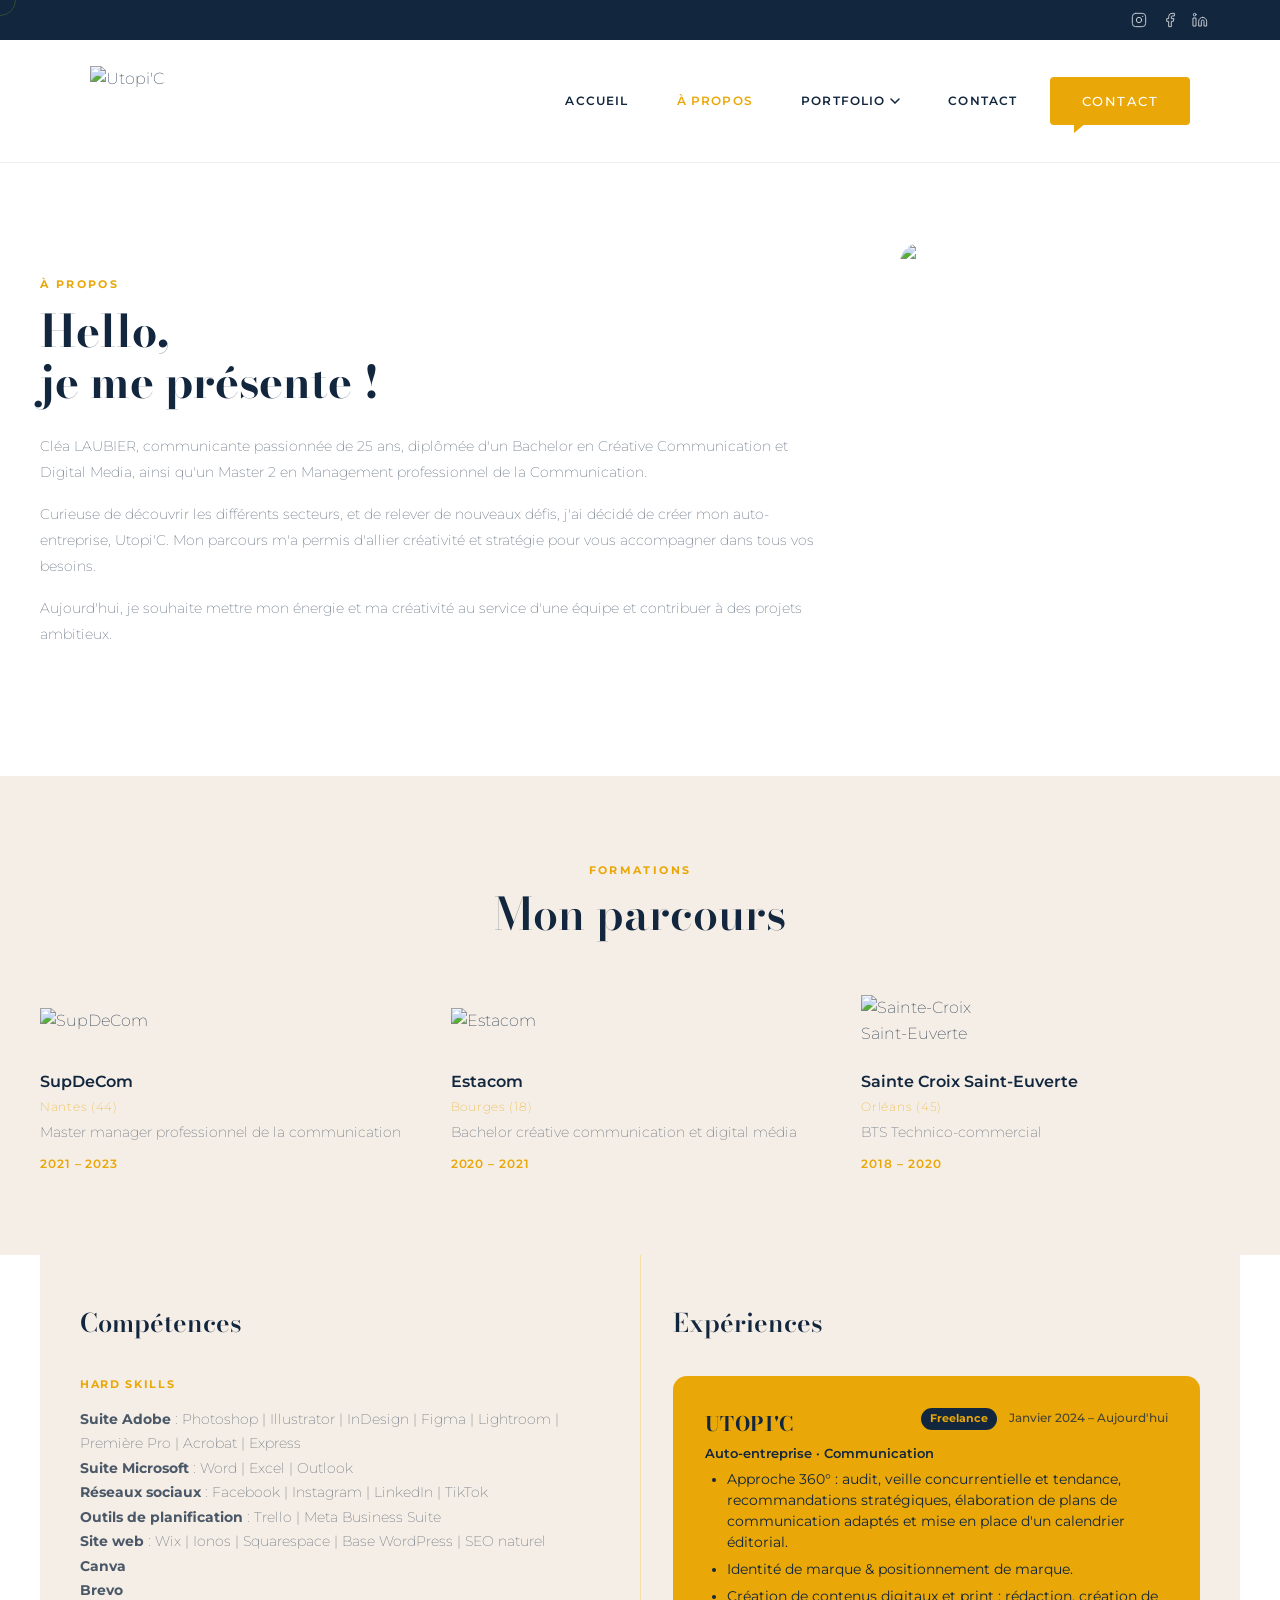
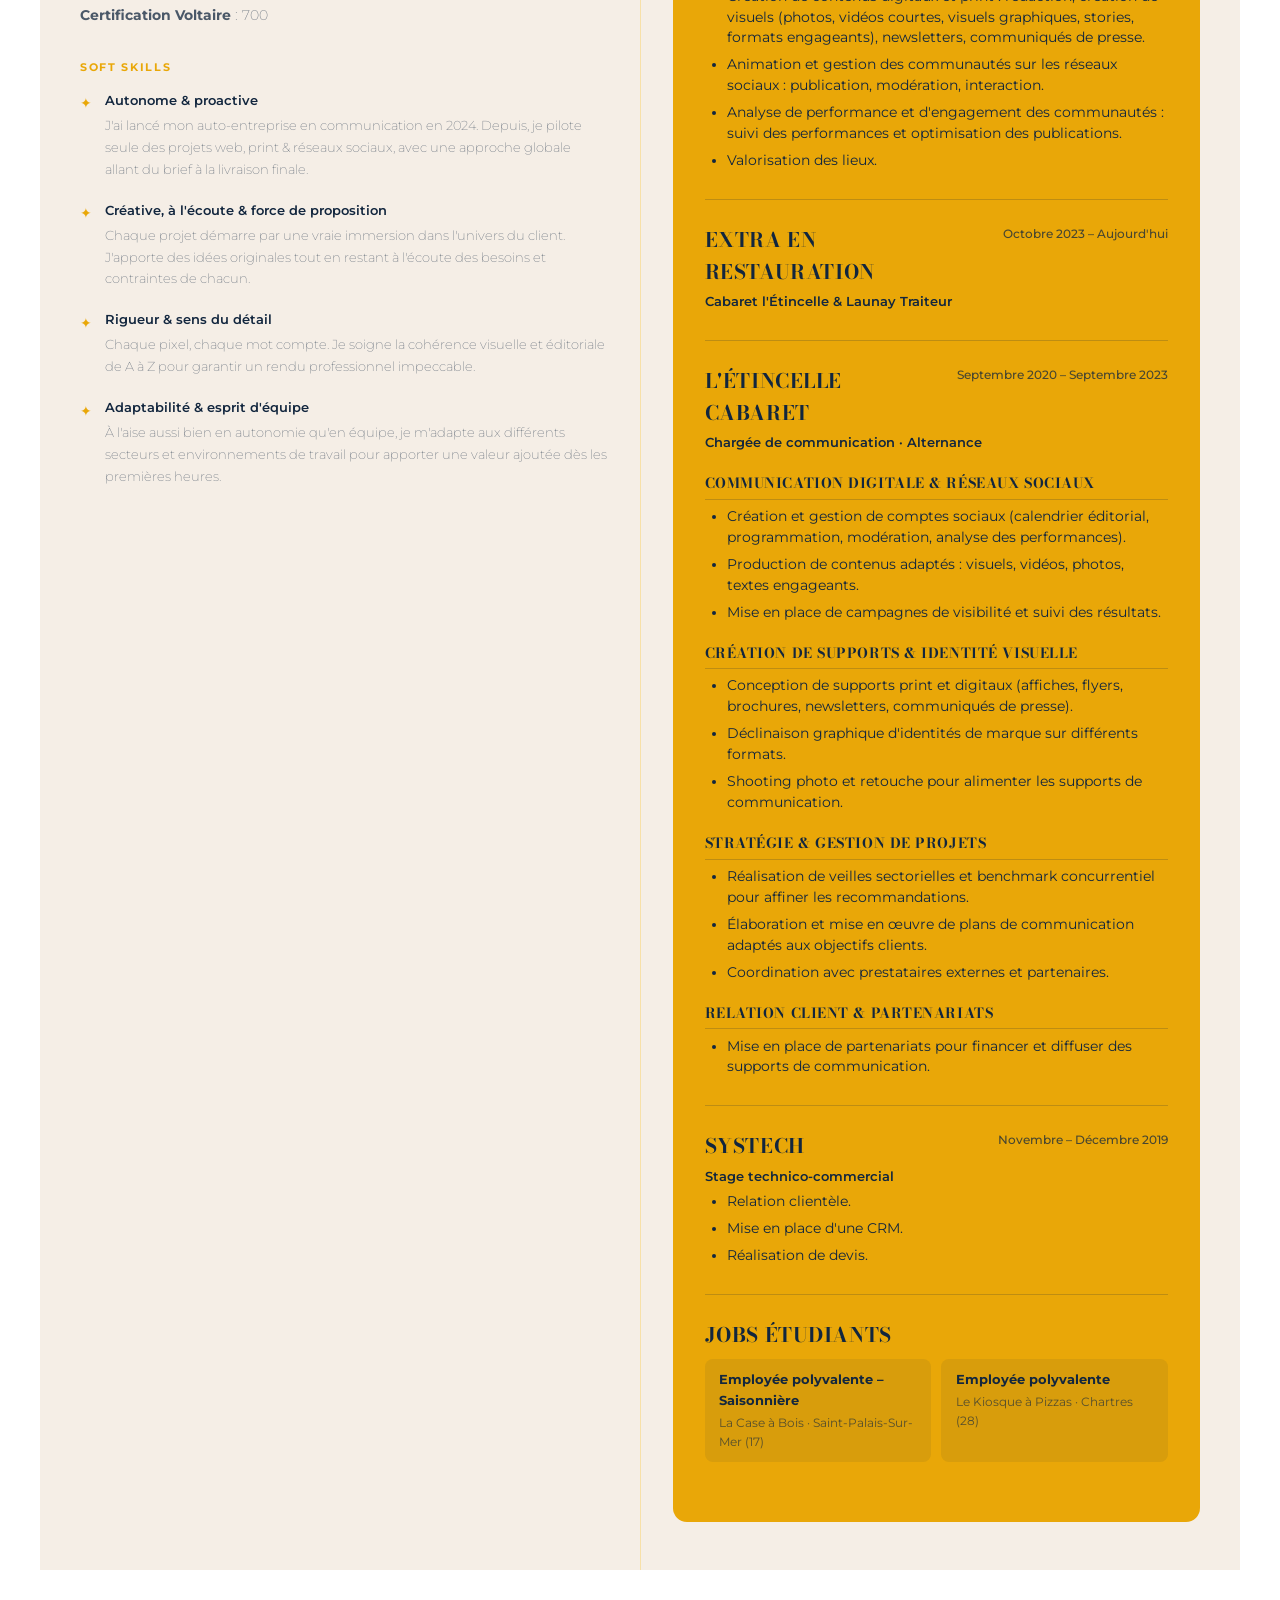
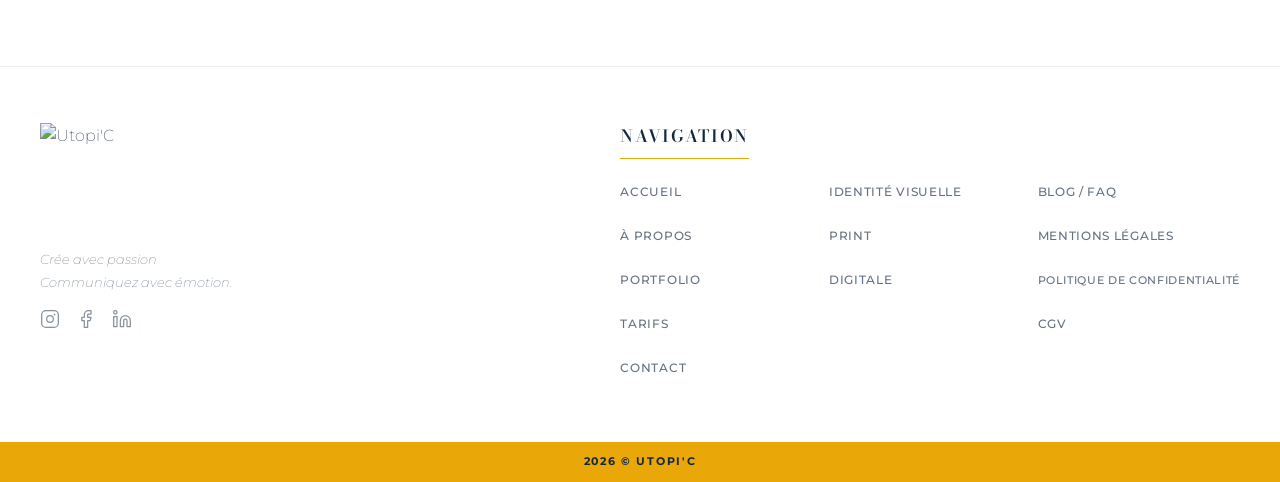
==== a-propos.html @ 9be88b16 "Round 19 — Nav Contact mobile, footer 2col, titres nowrap, skills order, formations 2col, ticker cli" ====
<!DOCTYPE html>
<html lang="fr">
<head>
  <meta charset="UTF-8" />
  <meta name="viewport" content="width=device-width, initial-scale=1.0" />
  <title>À propos — Utopi'C</title>
  <meta name="description" content="Cléa Laubier, communicante et graphiste freelance — parcours, formation, expériences et compétences." />
  <link rel="preconnect" href="https://fonts.googleapis.com" />
  <link rel="preconnect" href="https://fonts.gstatic.com" crossorigin />
  <link href="https://fonts.googleapis.com/css2?family=Bodoni+Moda:ital,opsz,wght@0,6..96,400..900;1,6..96,400..900&family=Montserrat:wght@100..900&display=swap" rel="stylesheet" />
  <link rel="stylesheet" href="css/style.css?v=13" />
  <link rel="stylesheet" href="css/a-propos.css?v=13" />
</head>
<body>

  <!-- ======= HEADER ======= -->
  <header class="site-header" id="navbar">

    <div class="header-topbar">
      <div class="header-topbar__inner">
        <div class="header-topbar__socials">
          <a href="https://www.instagram.com/utopi.c__" target="_blank" rel="noopener" aria-label="Instagram">
            <svg width="16" height="16" viewBox="0 0 24 24" fill="none" stroke="currentColor" stroke-width="1.5" stroke-linecap="round" stroke-linejoin="round"><rect x="2" y="2" width="20" height="20" rx="5" ry="5"/><circle cx="12" cy="12" r="4"/><circle cx="17.5" cy="6.5" r="1" fill="currentColor" stroke="none"/></svg>
          </a>
          <a href="https://www.facebook.com/profile.php?id=61557195407284" target="_blank" rel="noopener" aria-label="Facebook">
            <svg width="16" height="16" viewBox="0 0 24 24" fill="none" stroke="currentColor" stroke-width="1.5" stroke-linecap="round" stroke-linejoin="round"><path d="M18 2h-3a5 5 0 0 0-5 5v3H7v4h3v8h4v-8h3l1-4h-4V7a1 1 0 0 1 1-1h3z"/></svg>
          </a>
          <a href="https://www.linkedin.com/in/cl%C3%A9a-laubier-a867a7197/" target="_blank" rel="noopener" aria-label="LinkedIn">
            <svg width="16" height="16" viewBox="0 0 24 24" fill="none" stroke="currentColor" stroke-width="1.5" stroke-linecap="round" stroke-linejoin="round"><path d="M16 8a6 6 0 0 1 6 6v7h-4v-7a2 2 0 0 0-2-2 2 2 0 0 0-2 2v7h-4v-7a6 6 0 0 1 6-6z"/><rect x="2" y="9" width="4" height="12"/><circle cx="4" cy="4" r="2"/></svg>
          </a>
        </div>
      </div>
    </div>

    <div class="header-main">
      <div class="header-main__inner">

        <a href="index.html" class="header-logo">
          <img src="assets/logos/logo-utopic.png" alt="Utopi'C" class="header-logo__img" />
        </a>

        <nav class="header-nav" id="navMenu" aria-label="Navigation principale">
          <ul class="header-nav__list">
            <li><a href="index.html" class="header-nav__link">Accueil</a></li>
            <li><a href="a-propos.html" class="header-nav__link header-nav__link--active">À propos</a></li>
            <li class="header-nav__item--dropdown">
              <a href="portfolio.html" class="header-nav__link">
                Portfolio
                <svg class="header-nav__chevron" width="10" height="6" viewBox="0 0 10 6" fill="none"><path d="M1 1l4 4 4-4" stroke="currentColor" stroke-width="1.5" stroke-linecap="round"/></svg>
              </a>
              <ul class="header-nav__dropdown">
                <li><a href="identite-visuelle.html" class="header-nav__dropdown-link">Identité visuelle</a></li>
                <li><a href="communication-print.html" class="header-nav__dropdown-link">Communication print</a></li>
                <li><a href="communication-digitale.html" class="header-nav__dropdown-link">Communication digitale</a></li>
              </ul>
            </li>
            <li><a href="contact.html" class="header-nav__link">Contact</a></li>
          </ul>
        </nav>

        <div class="header-right">
          <a href="contact.html" class="btn-contact-bubble">Contact</a>
          <button class="header-hamburger" id="hamburger" aria-label="Menu" aria-expanded="false">
            <span></span><span></span><span></span>
          </button>
        </div>

      </div>
    </div>

  </header>

  <main>

    <!-- ======= INTRO ======= -->
    <section class="ap-intro">
      <div class="ap-intro__inner">

        <!-- Texte à GAUCHE -->
        <div class="ap-intro__text">
          <span class="section-label">À propos</span>
          <h1 class="ap-intro__title">Hello,<br />je me présente&nbsp;!</h1>
          <p class="ap-intro__body">
            Cléa LAUBIER, communicante passionnée de 25 ans, diplômée d'un Bachelor en Créative Communication et Digital Media, ainsi qu'un Master 2 en Management professionnel de la Communication.
          </p>
          <p class="ap-intro__body">
            Curieuse de découvrir les différents secteurs, et de relever de nouveaux défis, j'ai décidé de créer mon auto-entreprise, Utopi'C. Mon parcours m'a permis d'allier créativité et stratégie pour vous accompagner dans tous vos besoins.
          </p>
          <p class="ap-intro__body">
            Aujourd'hui, je souhaite mettre mon énergie et ma créativité au service d'une équipe et contribuer à des projets ambitieux.
          </p>
        </div>

        <!-- Photo à DROITE — forme en D -->
        <div class="ap-intro__portrait-wrap">
          <img
            src="assets/images/portrait-clea-rose.png"
            alt="Portrait de Cléa Laubier"
            class="ap-intro__portrait"
          />
        </div>

      </div>
    </section>

    <!-- ======= FORMATION ======= -->
    <section class="ap-formation">
      <div class="ap-formation__inner">

        <header class="section-header">
          <span class="section-label">Formations</span>
          <h2 class="section-title">Mon parcours</h2>
        </header>

        <div class="formation-list">

          <div class="formation-item">
            <div class="formation-item__logo-wrap">
              <img src="assets/logos/logo-supdecom.webp" alt="SupDeCom" class="formation-item__logo" />
            </div>
            <div class="formation-item__content">
              <span class="formation-item__school">SupDeCom</span>
              <span class="formation-item__location">Nantes (44)</span>
              <p class="formation-item__degree">Master manager professionnel de la communication</p>
              <span class="formation-item__years">2021 – 2023</span>
            </div>
          </div>

          <div class="formation-item">
            <div class="formation-item__logo-wrap">
              <img src="assets/logos/logo-estacom.png" alt="Estacom" class="formation-item__logo" />
            </div>
            <div class="formation-item__content">
              <span class="formation-item__school">Estacom</span>
              <span class="formation-item__location">Bourges (18)</span>
              <p class="formation-item__degree">Bachelor créative communication et digital média</p>
              <span class="formation-item__years">2020 – 2021</span>
            </div>
          </div>

          <div class="formation-item">
            <div class="formation-item__logo-wrap">
              <img src="assets/logos/logo-sainte-croix.png" alt="Sainte-Croix Saint-Euverte" class="formation-item__logo" />
            </div>
            <div class="formation-item__content">
              <span class="formation-item__school">Sainte Croix Saint-Euverte</span>
              <span class="formation-item__location">Orléans (45)</span>
              <p class="formation-item__degree">BTS Technico-commercial</p>
              <span class="formation-item__years">2018 – 2020</span>
            </div>
          </div>

        </div>

      </div>
    </section>

    <!-- ======= EXPÉRIENCES + COMPÉTENCES ======= -->
    <section class="ap-skills">
      <div class="ap-skills__inner">

        <!-- Colonne expériences — fond or -->
        <div class="ap-skills__col ap-skills__col--exp">
          <h2 class="ap-skills__col-title">Expériences</h2>

          <div class="exp-box">

            <div class="job">
              <div class="job-header">
                <span class="job-title">Utopi'C</span>
                <span class="job-type">Freelance</span>
                <span class="job-date">Janvier 2024 – Aujourd'hui</span>
              </div>
              <span class="job-company">Auto-entreprise · Communication</span>
              <ul>
                <li>Approche 360° : audit, veille concurrentielle et tendance, recommandations stratégiques, élaboration de plans de communication adaptés et mise en place d'un calendrier éditorial.</li>
                <li>Identité de marque &amp; positionnement de marque.</li>
                <li>Création de contenus digitaux et print : rédaction, création de visuels (photos, vidéos courtes, visuels graphiques, stories, formats engageants), newsletters, communiqués de presse.</li>
                <li>Animation et gestion des communautés sur les réseaux sociaux : publication, modération, interaction.</li>
                <li>Analyse de performance et d'engagement des communautés : suivi des performances et optimisation des publications.</li>
                <li>Valorisation des lieux.</li>
              </ul>
            </div>

            <hr>

            <div class="job">
              <div class="job-header">
                <span class="job-title">Extra en restauration</span>
                <span class="job-date">Octobre 2023 – Aujourd'hui</span>
              </div>
              <span class="job-company">Cabaret l'Étincelle &amp; Launay Traiteur</span>
            </div>

            <hr>

            <div class="job">
              <div class="job-header">
                <span class="job-title">L'Étincelle Cabaret</span>
                <span class="job-date">Septembre 2020 – Septembre 2023</span>
              </div>
              <span class="job-company">Chargée de communication · Alternance</span>

              <p class="section-label">Communication digitale &amp; réseaux sociaux</p>
              <ul>
                <li>Création et gestion de comptes sociaux (calendrier éditorial, programmation, modération, analyse des performances).</li>
                <li>Production de contenus adaptés : visuels, vidéos, photos, textes engageants.</li>
                <li>Mise en place de campagnes de visibilité et suivi des résultats.</li>
              </ul>

              <p class="section-label">Création de supports &amp; identité visuelle</p>
              <ul>
                <li>Conception de supports print et digitaux (affiches, flyers, brochures, newsletters, communiqués de presse).</li>
                <li>Déclinaison graphique d'identités de marque sur différents formats.</li>
                <li>Shooting photo et retouche pour alimenter les supports de communication.</li>
              </ul>

              <p class="section-label">Stratégie &amp; gestion de projets</p>
              <ul>
                <li>Réalisation de veilles sectorielles et benchmark concurrentiel pour affiner les recommandations.</li>
                <li>Élaboration et mise en œuvre de plans de communication adaptés aux objectifs clients.</li>
                <li>Coordination avec prestataires externes et partenaires.</li>
              </ul>

              <p class="section-label">Relation client &amp; partenariats</p>
              <ul>
                <li>Mise en place de partenariats pour financer et diffuser des supports de communication.</li>
              </ul>
            </div>

            <hr>

            <div class="job">
              <div class="job-header">
                <span class="job-title">Systech</span>
                <span class="job-date">Novembre – Décembre 2019</span>
              </div>
              <span class="job-company">Stage technico-commercial</span>
              <ul>
                <li>Relation clientèle.</li>
                <li>Mise en place d'une CRM.</li>
                <li>Réalisation de devis.</li>
              </ul>
            </div>

            <hr>

            <div class="job">
              <div class="job-header">
                <span class="job-title">Jobs étudiants</span>
              </div>
              <div class="mini-jobs">
                <div class="mini-card">
                  <p class="role">Employée polyvalente – Saisonnière</p>
                  <p class="org">La Case à Bois · Saint-Palais-Sur-Mer (17)</p>
                </div>
                <div class="mini-card">
                  <p class="role">Employée polyvalente</p>
                  <p class="org">Le Kiosque à Pizzas · Chartres (28)</p>
                </div>
              </div>
            </div>

          </div>

        </div>

        <!-- Séparateur -->
        <div class="ap-skills__divider" aria-hidden="true"></div>

        <!-- Colonne compétences -->
        <div class="ap-skills__col ap-skills__col--skills">
          <h2 class="ap-skills__col-title">Compétences</h2>

          <!-- TODO: Cléa doit valider les textes Hard Skills et Soft Skills -->
          <div class="skills-group">
            <h3 class="skills-group__label">Hard skills</h3>
            <p class="skills-pipe">
              <strong>Suite Adobe</strong> : Photoshop | Illustrator | InDesign | Figma | Lightroom | Première Pro | Acrobat | Express<br />
              <strong>Suite Microsoft</strong> : Word | Excel | Outlook<br />
              <strong>Réseaux sociaux</strong> : Facebook | Instagram | LinkedIn | TikTok<br />
              <strong>Outils de planification</strong> : Trello | Meta Business Suite<br />
              <strong>Site web</strong> : Wix | Ionos | Squarespace | Base WordPress | SEO naturel<br />
              <strong>Canva</strong><br />
              <strong>Brevo</strong><br />
              <strong>Certification Voltaire</strong> : 700
            </p>
          </div>

          <div class="skills-group">
            <h3 class="skills-group__label">Soft skills</h3>

            <div class="skills-expanded">
              <div class="skill-entry">
                <span class="skill-entry__icon">✦</span>
                <div>
                  <p class="skill-entry__title">Autonome &amp; proactive</p>
                  <p class="skill-entry__desc">J'ai lancé mon auto-entreprise en communication en 2024. Depuis, je pilote seule des projets web, print &amp; réseaux sociaux, avec une approche globale allant du brief à la livraison finale.</p>
                </div>
              </div>
              <div class="skill-entry">
                <span class="skill-entry__icon">✦</span>
                <div>
                  <p class="skill-entry__title">Créative, à l'écoute &amp; force de proposition</p>
                  <p class="skill-entry__desc">Chaque projet démarre par une vraie immersion dans l'univers du client. J'apporte des idées originales tout en restant à l'écoute des besoins et contraintes de chacun.</p>
                </div>
              </div>
              <div class="skill-entry">
                <span class="skill-entry__icon">✦</span>
                <div>
                  <p class="skill-entry__title">Rigueur &amp; sens du détail</p>
                  <p class="skill-entry__desc">Chaque pixel, chaque mot compte. Je soigne la cohérence visuelle et éditoriale de A à Z pour garantir un rendu professionnel impeccable.</p>
                </div>
              </div>
              <div class="skill-entry">
                <span class="skill-entry__icon">✦</span>
                <div>
                  <p class="skill-entry__title">Adaptabilité &amp; esprit d'équipe</p>
                  <p class="skill-entry__desc">À l'aise aussi bien en autonomie qu'en équipe, je m'adapte aux différents secteurs et environnements de travail pour apporter une valeur ajoutée dès les premières heures.</p>
                </div>
              </div>
            </div>
          </div>

        </div>

      </div>
    </section>

  </main>

  <!-- ======= FOOTER ======= -->
  <footer class="site-footer">

    <div class="footer-main">
      <div class="footer-main__inner">

        <div class="footer-brand">
          <img src="assets/logos/logo-utopic-mini.png" alt="Utopi'C" class="footer-brand__logo" />
          <p class="footer-brand__tagline">Crée avec passion<br />Communiquez avec émotion.</p>
          <div class="footer-brand__socials">
            <a href="https://www.instagram.com/utopi.c__" target="_blank" rel="noopener" aria-label="Instagram"><svg width="20" height="20" viewBox="0 0 24 24" fill="none" stroke="currentColor" stroke-width="1.5" stroke-linecap="round" stroke-linejoin="round"><rect x="2" y="2" width="20" height="20" rx="5" ry="5"/><circle cx="12" cy="12" r="4"/><circle cx="17.5" cy="6.5" r="1" fill="currentColor" stroke="none"/></svg></a>
            <a href="https://www.facebook.com/profile.php?id=61557195407284" target="_blank" rel="noopener" aria-label="Facebook"><svg width="20" height="20" viewBox="0 0 24 24" fill="none" stroke="currentColor" stroke-width="1.5" stroke-linecap="round" stroke-linejoin="round"><path d="M18 2h-3a5 5 0 0 0-5 5v3H7v4h3v8h4v-8h3l1-4h-4V7a1 1 0 0 1 1-1h3z"/></svg></a>
            <a href="https://www.linkedin.com/in/cl%C3%A9a-laubier-a867a7197/" target="_blank" rel="noopener" aria-label="LinkedIn"><svg width="20" height="20" viewBox="0 0 24 24" fill="none" stroke="currentColor" stroke-width="1.5" stroke-linecap="round" stroke-linejoin="round"><path d="M16 8a6 6 0 0 1 6 6v7h-4v-7a2 2 0 0 0-2-2 2 2 0 0 0-2 2v7h-4v-7a6 6 0 0 1 6-6z"/><rect x="2" y="9" width="4" height="12"/><circle cx="4" cy="4" r="2"/></svg></a>
          </div>
        </div>

        <div class="footer-nav-block">
          <p class="footer-nav-block__title">Navigation</p>
          <ul class="footer-nav-block__cols">
            <li><a href="index.html">Accueil</a></li>
            <li><a href="a-propos.html">À propos</a></li>
            <li><a href="portfolio.html">Portfolio</a></li>
            <li><a href="tarifs.html">Tarifs</a></li>
            <li><a href="contact.html">Contact</a></li>
            <li><a href="identite-visuelle.html">Identité visuelle</a></li>
            <li><a href="communication-print.html">Print</a></li>
            <li><a href="communication-digitale.html">Digitale</a></li>
            <li><a href="#">Blog / FAQ</a></li>
            <li><a href="mentions-legales.html">Mentions légales</a></li>
            <li><a href="politique-confidentialite.html">Politique de confidentialité</a></li>
            <li><a href="cgv.html">CGV</a></li>
          </ul>
        </div>

      </div>
    </div>

    <div class="footer-copyright">
      <p>2026 &copy; UTOPI'C</p>
    </div>

  </footer>

  <script src="js/main.js"></script>
</body>
</html>
---- css/style.css ----
/* =============================================
   UTOPI'C — style.css
   ============================================= */

/*
  POLICE MAGIONA DISPLAY — décommenter quand le fichier .woff2 est disponible

@font-face {
  font-family: 'Magiona Display';
  src: url('../assets/fonts/magiona-display.woff2') format('woff2');
  font-weight: 400 700;
  font-style: normal;
  font-display: swap;
}
  Puis : --font-display: 'Magiona Display', 'Cormorant Garamond', Georgia, serif;
*/

/* =============================================
   VARIABLES
   ============================================= */
:root {
  --color-navy:       #12263e;
  --color-green-dark: #334b35;
  --color-teal:       #00756f;
  --color-coral:      #fe6751;
  --color-gold:       #e9a708;
  --color-sand:       #eee0b3;
  --color-cream:      #f5eee6;
  --color-white:      #ffffff;
  --color-text:       #12263e;

  --font-display: 'Bodoni Moda', serif;
  --font-body:    'Montserrat', sans-serif;
  --font-sans:    'Montserrat', sans-serif;

  --header-topbar-h: 40px;
  --header-main-h:   123px;
  --header-h:        163px;
  --transition:      0.25s ease;
  --max-w:           1200px;
}

/* =============================================
   RESET
   ============================================= */
*, *::before, *::after { box-sizing: border-box; margin: 0; padding: 0; }
html { scroll-behavior: smooth; }
body {
  font-family: var(--font-body);
  font-weight: 147;
  color: var(--color-text);
  background: var(--color-white);
  line-height: 1.6;
}
img { display: block; max-width: 100%; height: auto; }
a { text-decoration: none; color: inherit; }
ul { list-style: none; }

/* =============================================
   UTILITIES
   ============================================= */
.btn {
  display: inline-block;
  padding: 0.65rem 1.8rem;
  font-family: var(--font-body);
  font-size: 0.78rem;
  font-weight: 600;
  letter-spacing: 0.12em;
  text-transform: uppercase;
  cursor: pointer;
  border: 2px solid var(--color-gold);
  color: var(--color-gold);
  background: transparent;
  transition: background var(--transition), color var(--transition);
}
.btn:hover {
  background: var(--color-gold);
  color: #ffffff;
}
.btn--gold-outline {
  border: 2px solid var(--color-gold);
  color: var(--color-gold);
  background: transparent;
}
.btn--gold-outline:hover {
  background: var(--color-gold);
  color: #ffffff;
}
.btn--navy {
  border: 1.5px solid var(--color-navy);
  color: var(--color-navy);
  background: transparent;
  display: inline-block;
}
.btn--navy:hover {
  background: var(--color-navy);
  color: var(--color-white);
}
.btn--gold-filled {
  background: var(--color-gold);
  color: var(--color-white);
  border: none;
  display: inline-block;
  font-family: var(--font-display);
  font-style: italic;
  font-size: 1rem;
  letter-spacing: 0.06em;
  text-transform: none;
}
.btn--gold-filled:hover { background: #b8960a; }


/* =============================================
   HEADER — 2 bandes
   ============================================= */
.site-header {
  position: fixed;
  top: 0; left: 0; right: 0;
  z-index: 100;
}
.site-header--scrolled .header-main {
  box-shadow: 0 2px 20px rgba(18,38,62,0.1);
}

/* Bande 1 : navy + socials */
.header-topbar {
  background: var(--color-navy);
  height: var(--header-topbar-h);
}
.header-topbar__inner {
  max-width: var(--max-w);
  margin: 0 auto;
  height: 100%;
  padding: 0 2rem;
  display: flex;
  align-items: center;
  justify-content: flex-end;
}
.header-topbar__socials {
  display: flex;
  align-items: center;
  gap: 0.9rem;
}
.header-topbar__socials a {
  color: var(--color-white);
  opacity: 0.75;
  display: flex;
  transition: opacity var(--transition);
}
.header-topbar__socials a:hover { opacity: 1; }

/* Bande 2 : blanc + logo + nav */
.header-main {
  background: var(--color-white);
  height: var(--header-main-h);
  border-bottom: 1px solid rgba(18,38,62,0.08);
  transition: box-shadow var(--transition);
}
.header-main__inner {
  max-width: var(--max-w);
  margin: 0 auto;
  height: 100%;
  padding: 0 50px;
  display: flex;
  align-items: center;
  gap: 2rem;
}

/* Logo */
.header-logo { flex-shrink: 0; }
.header-logo__img {
  height: 70px;
  width: 193px;
  object-fit: contain;
}

/* Nav */
.header-nav { flex: 1; }
.header-nav__list {
  display: flex;
  align-items: center;
  justify-content: flex-end;
  gap: 3rem;
}
.header-nav__link {
  font-size: 0.73rem;
  font-weight: 600;
  letter-spacing: 0.1em;
  text-transform: uppercase;
  color: var(--color-navy);
  display: flex;
  align-items: center;
  gap: 0.3rem;
  transition: color var(--transition);
}
.header-nav__link:hover,
.header-nav__link--active { color: var(--color-gold); }

/* Dropdown */
.header-nav__item--dropdown { position: relative; }
.header-nav__chevron {
  transition: transform var(--transition);
  flex-shrink: 0;
}
.header-nav__item--dropdown:hover .header-nav__chevron { transform: rotate(180deg); }
.header-nav__dropdown {
  position: absolute;
  top: 100%;
  left: 50%;
  transform: translateX(-50%);
  background: var(--color-white);
  border-top: 2px solid var(--color-gold);
  box-shadow: 0 8px 24px rgba(18,38,62,0.12);
  min-width: 220px;
  padding: 0.5rem 0;
  opacity: 0;
  visibility: hidden;
  pointer-events: none;
  transition: opacity var(--transition), visibility var(--transition);
}
.header-nav__item--dropdown:hover .header-nav__dropdown {
  opacity: 1;
  visibility: visible;
  pointer-events: auto;
}
.header-nav__dropdown-link {
  display: block;
  padding: 0.65rem 1.4rem;
  font-size: 0.71rem;
  font-weight: 500;
  letter-spacing: 0.08em;
  text-transform: uppercase;
  color: var(--color-navy);
  transition: color var(--transition), padding-left var(--transition);
}
.header-nav__dropdown-link:hover { color: var(--color-gold); padding-left: 1.8rem; }

/* Bouton Contact — bulle de dialogue */
.header-right {
  display: flex;
  align-items: center;
  gap: 1rem;
  flex-shrink: 0;
}
.btn-contact-bubble {
  background: var(--color-gold);
  color: var(--color-white);
  padding: 14px 32px;
  font-family: var(--font-sans);
  font-size: 13px;
  font-weight: 500;
  letter-spacing: 1.5px;
  text-transform: uppercase;
  border-radius: 4px;
  position: relative;
  display: inline-block;
  transition: background var(--transition);
}
.btn-contact-bubble::after {
  content: '';
  position: absolute;
  bottom: -8px;
  left: 24px;
  border-left: 0 solid transparent;
  border-right: 12px solid transparent;
  border-top: 10px solid var(--color-gold);
  transition: border-top-color var(--transition);
}
.btn-contact-bubble:hover { background: #b8960a; }
.btn-contact-bubble:hover::after { border-top-color: #b8960a; }

/* Hamburger */
.header-hamburger {
  display: none;
  flex-direction: column;
  justify-content: center;
  gap: 5px;
  width: 28px;
  height: 28px;
  background: none;
  border: none;
  cursor: pointer;
  padding: 0;
}
.header-hamburger span {
  display: block;
  height: 2px;
  width: 100%;
  background: var(--color-navy);
  border-radius: 2px;
  transition: transform var(--transition), opacity var(--transition);
}
.header-hamburger.is-open span:nth-child(1) { transform: translateY(7px) rotate(45deg); }
.header-hamburger.is-open span:nth-child(2) { opacity: 0; }
.header-hamburger.is-open span:nth-child(3) { transform: translateY(-7px) rotate(-45deg); }


/* =============================================
   FOOTER — fond blanc + barre dorée
   ============================================= */
.site-footer { }

.footer-main {
  background: var(--color-white);
  padding: 3.5rem 2rem;
  border-top: 1px solid rgba(18,38,62,0.08);
}
.footer-main__inner {
  max-width: var(--max-w);
  margin: 0 auto;
  display: grid;
  grid-template-columns: 1fr 1.2fr;
  gap: 4rem;
  align-items: start;
}

.footer-brand__logo {
  height: 113px;
  width: 124px;
  object-fit: contain;
  margin-bottom: 0.8rem;
}
.footer-brand__tagline {
  font-size: 0.82rem;
  font-style: italic;
  color: var(--color-navy);
  opacity: 0.65;
  line-height: 1.7;
  margin-bottom: 1rem;
}
.footer-brand__socials {
  display: flex;
  gap: 1rem;
}
.footer-brand__socials a {
  color: var(--color-navy);
  opacity: 0.5;
  display: flex;
  transition: opacity var(--transition), color var(--transition);
}
.footer-brand__socials a:hover { opacity: 1; color: var(--color-gold); }

.footer-nav-block__title {
  font-family: var(--font-display);
  font-size: 1.05rem;
  font-weight: 600;
  color: var(--color-navy);
  text-transform: uppercase;
  letter-spacing: 0.1em;
  padding-bottom: 0.5rem;
  border-bottom: 1.5px solid var(--color-gold);
  margin-bottom: 1.2rem;
  display: inline-block;
}
.footer-nav-block__cols {
  display: grid;
  grid-template-columns: 1fr 1fr 1fr;
  grid-template-rows: repeat(5, auto);
  grid-auto-flow: column;
  gap: 0.75rem 1.5rem;
  align-items: start;
}
.footer-nav-block__cols li { margin-bottom: 0.4rem; }
.footer-nav-block__cols li:nth-child(n+9) { grid-column: 3; }
.footer-nav-block__cols a {
  font-family: var(--font-body);
  font-size: 0.72rem;
  font-weight: 500;
  letter-spacing: 0.06em;
  text-transform: uppercase;
  color: var(--color-navy);
  opacity: 0.65;
  transition: opacity var(--transition), color var(--transition);
}
.footer-nav-block__cols a:hover { opacity: 1; color: var(--color-gold); }
.footer-nav-block__cols a[href*="politique"],
.footer-nav-block__cols a[href*="confidentialite"] {
  white-space: nowrap;
  font-size: 11px;
}

.footer-copyright {
  background: var(--color-gold);
  padding: 0.7rem 2rem;
  text-align: center;
}
.footer-copyright p {
  font-size: 0.7rem;
  font-weight: 700;
  letter-spacing: 0.15em;
  text-transform: uppercase;
  color: var(--color-navy);
}


/* =============================================
   SECTION COMMONS
   ============================================= */
.section-header {
  text-align: center;
  margin-bottom: 3rem;
}
.section-label {
  display: inline-block;
  font-size: 0.68rem;
  font-weight: 700;
  letter-spacing: 0.22em;
  text-transform: uppercase;
  color: var(--color-gold);
  margin-bottom: 0.6rem;
}
.section-title {
  font-family: var(--font-display);
  font-size: clamp(2rem, 3.5vw, 3rem);
  font-weight: 600;
  color: var(--color-navy);
  line-height: 1.15;
  margin-bottom: 0.5rem;
}
.section-sub {
  font-size: 0.9rem;
  color: var(--color-text);
  opacity: 0.6;
  font-style: italic;
}


/* =============================================
   HERO — texte aligné gauche, fond blanc
   ============================================= */
.hero {
  min-height: 100vh;
  padding-top: var(--header-h);
  background: var(--color-white);
  display: flex;
  align-items: flex-start;
}
.hero__inner {
  width: 100%;
  padding: 170px 22% 6rem;
  text-align: left;
}
.hero__tagline {
  font-family: var(--font-display);
  font-size: 57px;
  font-weight: 700;
  line-height: 1.1;
  color: var(--color-navy);
  letter-spacing: 1.14px;
  margin: 0;
  max-width: 900px;
  text-align: left;
}
.hero__subtitle {
  font-size: 14px;
  letter-spacing: 1.4px;
  text-transform: uppercase;
  color: var(--color-gold);
  margin: 80px 0 0;
  text-align: left;
  max-width: 600px;
}
.hero__cta {
  display: inline-block;
  width: 235px;
  height: 55px;
  line-height: 55px;
  text-align: center;
  margin-top: 60px;
  border: 2px solid var(--color-gold);
  color: var(--color-gold);
  font-family: var(--font-sans);
  font-size: 17px;
  text-decoration: none;
  transition: background var(--transition), color var(--transition);
}
.hero__cta:hover {
  background: var(--color-gold);
  color: #ffffff;
}


/* =============================================
   RÉALISATIONS — fond crème, carousel projets
   ============================================= */
.realisations {
  padding: 6rem 2rem;
  background: var(--color-cream);
}
.realisations__inner {
  max-width: var(--max-w);
  margin: 0 auto;
}

/* Titre et sous-titre scoped */
.realisations .section-title { font-size: 47px; }
.realisations .section-sub { font-size: 28px; color: #c0c0c0; opacity: 1; }
.realisations .section-header { display: block; margin-bottom: 3.5rem; }
.realisations .section-label { font-size: 0.85rem; }

/* --- Carousel --- */
.carousel { position: relative; }
.carousel__viewport { overflow: hidden; }
.carousel__track {
  display: flex;
  gap: 1.5rem;
  transition: transform 0.45s cubic-bezier(0.4, 0, 0.2, 1);
  will-change: transform;
}
.carousel__slide {
  flex: 0 0 calc(33.333% - 1rem);
  min-width: 0;
  position: relative;
  border-radius: 4px;
  overflow: hidden;
  cursor: default;
}
.carousel__slide img {
  width: 100%;
  aspect-ratio: 4 / 3;
  object-fit: cover;
  display: block;
  transition: transform 0.4s ease;
  color: transparent;
}
.carousel__slide:hover img { transform: scale(1.03); }
.carousel__caption {
  position: absolute;
  bottom: 0; left: 0; right: 0;
  padding: 0.6rem 1rem;
  background: linear-gradient(transparent, rgba(18,38,62,0.7));
  color: var(--color-white);
  font-size: 0.7rem;
  font-weight: 600;
  letter-spacing: 0.1em;
  text-transform: uppercase;
}

/* Boutons */
.carousel__btn {
  position: absolute;
  top: 50%;
  transform: translateY(calc(-50% - 1rem));
  z-index: 2;
  width: 44px;
  height: 44px;
  border-radius: 50%;
  border: 1.5px solid var(--color-gold);
  background: var(--color-white);
  color: var(--color-navy);
  cursor: pointer;
  display: flex;
  align-items: center;
  justify-content: center;
  transition: background var(--transition), color var(--transition);
}
.carousel__btn:hover { background: var(--color-gold); color: var(--color-white); }
.carousel__btn--prev { left: -22px; }
.carousel__btn--next { right: -22px; }
.carousel__btn:disabled { opacity: 0.3; cursor: default; }

/* Dots */
.carousel__dots {
  display: flex;
  justify-content: center;
  gap: 0.5rem;
  margin-top: 1.8rem;
}
.carousel__dot {
  width: 8px;
  height: 8px;
  border-radius: 50%;
  border: none;
  background: rgba(18,38,62,0.2);
  cursor: pointer;
  padding: 0;
  transition: background var(--transition), transform var(--transition);
}
.carousel__dot.is-active {
  background: var(--color-gold);
  transform: scale(1.3);
}


/* =============================================
   PRESTATIONS — fond blanc, titre + 3 images en escalier
   ============================================= */
.prestations {
  padding: 4rem 2rem;
  background: var(--color-white);
}
.prestations__inner {
  max-width: 1100px;
  margin: 0 auto;
}
.prestations__header {
  text-align: center;
  margin-bottom: 2rem;
}
.prestations__title {
  font-family: var(--font-display);
  font-size: 67px;
  font-weight: 600;
  color: var(--color-navy);
  text-align: center;
  line-height: 1.1;
}

/* Escalier : 3 colonnes décalées en diagonale descendante */
.prestations__stagger {
  display: grid;
  grid-template-columns: repeat(3, 1fr);
  gap: 1.5rem;
  align-items: start;
  margin-bottom: 2rem;
}
.presta-item {
  border-radius: 6px;
  overflow: hidden;
  position: relative;
  text-decoration: none;
  display: block;
  transition: transform var(--transition), box-shadow var(--transition);
}
.presta-item:nth-child(1) { margin-top: 0; }
.presta-item:nth-child(2) { margin-top: 3.5rem; }
.presta-item:nth-child(3) { margin-top: 7rem; }

.presta-item:hover { transform: translateY(-4px); box-shadow: 0 16px 40px rgba(18,38,62,0.14); }

.presta-item__img-wrap {
  position: relative;
  aspect-ratio: 3/4;
  overflow: hidden;
}
.presta-item__img-wrap img {
  position: absolute;
  inset: 0;
  width: 100%;
  height: 100%;
  object-fit: cover;
  display: block;
  color: transparent;
  transition: transform 0.45s ease;
}
.presta-item:hover .presta-item__img-wrap img { transform: scale(1.05); }

.presta-item__label {
  display: block;
  padding: 0.7rem 1rem;
  font-size: 0.72rem;
  font-weight: 600;
  letter-spacing: 0.1em;
  text-transform: uppercase;
  text-align: center;
  color: var(--color-white);
}
.presta-item--identite .presta-item__label { background: var(--color-gold); }
.presta-item--print .presta-item__label    { background: var(--color-coral); }
.presta-item--digital .presta-item__label  { background: var(--color-teal); }

/* CTA */
.prestations__cta {
  text-align: center;
  display: flex;
  flex-direction: column;
  align-items: center;
  gap: 1.2rem;
}
.prestations__cta p {
  font-size: 0.9rem;
  font-style: italic;
  color: var(--color-gold);
}


/* =============================================
   EXPÉRIENCES — fond vert foncé #334b35
   ============================================= */
.experiences {
  padding: 6rem 2rem;
  background: var(--color-green-dark);
}
.experiences__inner { max-width: var(--max-w); margin: 0 auto; }
.experiences .section-label { color: var(--color-sand) !important; opacity: 0.8; }
.experiences .section-title { color: var(--color-sand) !important; font-size: 67px; }
.experiences .section-sub   { color: var(--color-sand) !important; opacity: 0.6; }

/* Slide presse/avis — carousel pleine largeur */
.carousel__slide--presse { flex: 0 0 100%; }
.carousel__slide--presse .presse-card,
.carousel__slide--presse .avis-card { max-width: 800px; margin: 0 auto; }

.presse-card {
  display: grid;
  grid-template-columns: 1fr 1fr;
  border-radius: 6px;
  overflow: hidden;
  box-shadow: 0 8px 32px rgba(0,0,0,0.25);
}
.presse-card__img-wrap {
  overflow: hidden;
  aspect-ratio: 4/3;
  background: var(--color-green-dark);
}
.presse-card__img-wrap img {
  width: 100%; height: 100%;
  object-fit: contain;
  display: block; color: transparent;
}
.presse-card__body {
  background: rgba(255,255,255,0.06);
  border: 1px solid rgba(238,224,179,0.2);
  color: var(--color-white);
  padding: 2.5rem 2rem;
  display: flex;
  flex-direction: column;
  justify-content: center;
  gap: 0.9rem;
}
.presse-card__badge {
  display: inline-block;
  font-size: 0.62rem;
  font-weight: 700;
  letter-spacing: 0.18em;
  text-transform: uppercase;
  color: var(--color-gold);
  border: 1px solid var(--color-gold);
  padding: 0.2rem 0.6rem;
  border-radius: 2px;
  width: fit-content;
}
.presse-card__source {
  font-family: var(--font-display);
  font-size: 1.05rem;
  font-weight: 600;
  line-height: 1.3;
  color: var(--color-sand);
}
.presse-card__issue { font-size: 0.75rem; opacity: 0.55; }

/* Carte avis client */
.avis-card {
  background: rgba(255,255,255,0.06);
  border: 1px solid rgba(238,224,179,0.2);
  border-radius: 6px;
  padding: 2.5rem 3rem;
  display: flex;
  flex-direction: column;
  gap: 1.4rem;
  box-shadow: 0 8px 32px rgba(0,0,0,0.25);
}
.avis-card__stars {
  display: flex;
  gap: 0.25rem;
  color: var(--color-gold);
}
.avis-card__quote {
  font-family: var(--font-display);
  font-size: 1.15rem;
  font-style: italic;
  line-height: 1.65;
  color: var(--color-sand);
}
.avis-card__author {
  display: flex;
  flex-direction: column;
  gap: 0.15rem;
}
.avis-card__name {
  font-size: 0.75rem;
  font-weight: 700;
  letter-spacing: 0.12em;
  text-transform: uppercase;
  color: var(--color-gold);
}
.avis-card__role {
  font-size: 0.72rem;
  color: var(--color-sand);
  opacity: 0.6;
}

/* Boutons carousel sur fond vert */
.experiences .carousel__btn {
  background: rgba(255,255,255,0.08);
  border-color: var(--color-sand);
  color: var(--color-sand);
}
.experiences .carousel__btn:hover { background: var(--color-gold); border-color: var(--color-gold); color: var(--color-navy); }

/* Barre de dots sous la zone verte, sur fond blanc */
.experiences-dots-bar {
  background: var(--color-white);
  padding: 1.6rem 2rem;
  display: flex;
  justify-content: center;
}


/* =============================================
   EXPÉRIENCES INTRO — fond blanc au-dessus de la zone verte
   ============================================= */
.experiences-intro {
  background: var(--color-white);
  padding: 4rem 2rem 2rem;
  text-align: center;
}
.experiences-intro__inner {
  max-width: var(--max-w);
  margin: 0 auto;
}


/* =============================================
   SCROLL TO TOP
   ============================================= */
.scroll-top {
  position: fixed;
  bottom: 2rem;
  right: 2rem;
  width: 48px;
  height: 48px;
  border-radius: 50%;
  background: var(--color-white);
  border: 1.5px solid var(--color-gold);
  color: var(--color-gold);
  cursor: pointer;
  display: flex;
  align-items: center;
  justify-content: center;
  opacity: 0;
  visibility: hidden;
  transform: translateY(10px);
  transition: opacity var(--transition), visibility var(--transition), transform var(--transition), background var(--transition), color var(--transition);
  z-index: 200;
  box-shadow: 0 4px 16px rgba(18,38,62,0.12);
}
.scroll-top.is-visible {
  opacity: 1;
  visibility: visible;
  transform: translateY(0);
}
.scroll-top:hover {
  background: var(--color-gold);
  color: var(--color-white);
}


/* =============================================
   NAVIGATION INTER-CATÉGORIES (sous-pages portfolio)
   ============================================= */
.portfolio-nav {
  display: flex;
  justify-content: space-between;
  padding: 48px 32px;
  max-width: 1100px;
  margin: 0 auto;
}
.portfolio-nav__link {
  font-family: var(--font-body);
  font-size: 14px;
  text-transform: uppercase;
  letter-spacing: 1px;
  color: var(--color-navy);
  text-decoration: none;
  transition: color var(--transition);
}
.portfolio-nav__link:hover { color: var(--color-gold); }


/* =============================================
   RESPONSIVE
   ============================================= */
@media (max-width: 768px) {

  /* Header — topbar masquée sur mobile */
  .header-topbar { display: none; }

  .header-nav {
    position: fixed;
    top: var(--header-main-h);
    left: 0; right: 0; bottom: 0;
    background: var(--color-white);
    border-top: 1px solid rgba(18,38,62,0.1);
    flex-direction: column;
    justify-content: flex-start;
    padding: 2rem 1.5rem;
    transform: translateX(100%);
    transition: transform var(--transition);
    overflow-y: auto;
  }
  .header-nav.is-open { transform: translateX(0); }
  .header-nav__list {
    flex-direction: column;
    align-items: flex-start;
    gap: 0;
  }
  .header-nav__list > li { width: 100%; border-bottom: 1px solid rgba(18,38,62,0.06); }
  .header-nav__link { padding: 1rem 0; font-size: 0.85rem; }
  .header-nav__dropdown {
    position: static;
    transform: none;
    box-shadow: none;
    border-top: none;
    border-left: 2px solid var(--color-gold);
    margin-left: 1rem;
    opacity: 1;
    visibility: visible;
    pointer-events: auto;
    padding: 0.25rem 0;
    display: none;
  }
  .header-nav__item--dropdown.is-open .header-nav__dropdown { display: block; }
  .header-nav__chevron { margin-left: auto; }
  .header-hamburger { display: flex; }
  .btn-contact-bubble { display: none !important; }

  /* Hero */
  .hero__inner { padding: 3rem 1.5rem 4rem; }
  .hero__tagline { font-size: clamp(2rem, 7vw, 3rem); }
  .hero__subtitle { margin-top: 2rem; }
  .hero__cta { width: auto; height: auto; line-height: normal; padding: 0.75rem 1.8rem; font-size: 15px; }

  /* Footer */
  .footer-main__inner { grid-template-columns: 1fr; gap: 2rem; }
  .footer-nav-block__cols { display: grid; grid-template-columns: 1fr 1fr; gap: 8px 16px; }
  .footer-nav-block__cols a { font-size: 12px; padding: 4px 0; white-space: nowrap; }

  /* Carousel */
  .carousel__slide { flex: 0 0 100%; }
  .carousel__btn--prev { left: -4px; }
  .carousel__btn--next { right: -4px; }

  /* Prestations */
  .prestations__stagger { grid-template-columns: 1fr; }
  .presta-item:nth-child(1),
  .presta-item:nth-child(2),
  .presta-item:nth-child(3) { margin-top: 0; }

  /* Presse / Avis */
  .presse-card { grid-template-columns: 1fr; }
  .presse-card__img-wrap { aspect-ratio: 16/9; }
  .carousel__slide--presse { flex: 0 0 100%; }
  .avis-card { padding: 2rem 1.5rem; }

  /* Portfolio social — mobile */
  .portfolio-social > div { flex-direction: column !important; padding: 40px 24px !important; min-height: auto !important; }
  .portfolio-social > div > div:first-child { width: 100% !important; text-align: center; }
  .portfolio-social > div > div:last-child { width: 100% !important; height: 220px !important; margin-top: 1.5rem; }
  .portfolio-social img { width: 160px !important; right: 50% !important; transform: translateX(50%) rotate(-8deg) !important; top: 50% !important; }

  /* À propos */
  .ap-intro { flex-direction: column; }
  .ap-intro__photo { width: 100%; max-width: 280px; margin: 0 auto 2rem; }
  .ap-skills { flex-direction: column; }
  .ap-skills__col { width: 100%; }

  /* Sub-pages */
  .sub-hero__title { font-size: clamp(2.5rem, 10vw, 5rem) !important; }

  .realisations .section-title { font-size: clamp(1.2rem, 5vw, 1.8rem); white-space: nowrap; }
  .realisations .section-sub { font-size: clamp(0.75rem, 3.5vw, 1rem); white-space: nowrap; }
  .prestations__title { font-size: clamp(1.4rem, 6vw, 2.2rem); }
  .experiences-intro .section-title,
  .experiences-intro h2 { font-size: clamp(1.1rem, 4.5vw, 1.6rem); white-space: nowrap; }
}

@media (min-width: 769px) and (max-width: 1024px) {
  .carousel__slide { flex: 0 0 calc(50% - 0.75rem); }
  .prestations__stagger { grid-template-columns: repeat(2, 1fr); }
  .presta-item:nth-child(1),
  .presta-item:nth-child(3) { margin-top: 1.5rem; }

  /* Portfolio social — tablet */
  .portfolio-social > div { padding: 40px 40px !important; }
  .portfolio-social > div > div:first-child { width: 45% !important; }
}

/* ===== PORTFOLIO SOCIAL ===== */
.portfolio-social {
  position: relative;
  min-height: 480px;
  background: #f5eee6;
  overflow: hidden;
}

.ps-wave {
  position: absolute;
  top: 0;
  left: 0;
  width: 100%;
  height: 100%;
  z-index: 0;
  pointer-events: none;
}

.ps-inner {
  position: relative;
  z-index: 1;
  display: flex;
  align-items: center;
  justify-content: space-between;
  padding: 60px 80px;
  min-height: 480px;
  max-width: 1400px;
  margin: 0 auto;
}

.ps-text {
  width: 38%;
  text-align: center;
}

.ps-title {
  font-family: 'Bodoni Moda', serif;
  font-size: 1.6rem;
  font-weight: 400;
  font-style: italic;
  line-height: 1.4;
  color: #12263e;
  margin-bottom: 28px;
}

.ps-btn {
  display: inline-block;
  padding: 10px 26px;
  border: 1.5px solid #e9a708;
  color: #e9a708;
  font-family: 'Montserrat', sans-serif;
  font-size: 13px;
  font-weight: 500;
  text-decoration: none;
  transition: background 0.2s, color 0.2s;
}
.ps-btn:hover {
  background: #e9a708;
  color: #ffffff !important;
}

.ps-phones {
  position: relative;
  width: 50%;
  height: 380px;
  flex-shrink: 0;
}

.ps-phone {
  position: absolute;
  width: 170px;
  border-radius: 16px;
  filter: drop-shadow(0 16px 32px rgba(0,0,0,0.35));
  color: transparent;
}
.ps-phone--1 { top: 0;    right: 260px; transform: rotate(-14deg); }
.ps-phone--2 { top: 50px; right: 110px; transform: rotate(4deg); }
.ps-phone--3 { top: 120px; right: 0;    transform: rotate(-4deg); }


/* =============================================
   CURSEUR PERSONNALISÉ
   ============================================= */
*, *::before, *::after { cursor: none !important; }

#cursor-circle {
  position: fixed;
  width: 32px;
  height: 32px;
  border: 1.5px solid #334b35;
  border-radius: 50%;
  pointer-events: none;
  z-index: 99999;
  transform: translate(-50%, -50%);
  transition: left 0.15s ease, top 0.15s ease;
  will-change: left, top;
}

#cursor-flower {
  position: fixed;
  font-size: 18px;
  pointer-events: none;
  z-index: 99999;
  transform: translate(-50%, -50%);
  line-height: 1;
  color: #e9a708;
  will-change: left, top;
}
---- css/a-propos.css ----
/* =============================================
   À PROPOS
   ============================================= */

/* --- Intro : texte gauche, photo droite --- */
.ap-intro {
  padding-top: calc(var(--header-h) + 5rem);
  padding-bottom: 5rem;
  padding-left: 2rem;
  padding-right: 2rem;
  background: var(--color-white);
}
.ap-intro__inner {
  max-width: var(--max-w);
  margin: 0 auto;
  display: grid;
  grid-template-columns: 1fr auto;
  align-items: center;
  gap: 5rem;
}
.ap-intro .section-label { display: block; margin-bottom: 0.8rem; }
.ap-intro__title {
  font-family: var(--font-display);
  font-size: clamp(2rem, 3.5vw, 2.8rem);
  font-weight: 700;
  color: var(--color-navy);
  line-height: 1.15;
  margin-bottom: 1.6rem;
}
.ap-intro__body {
  font-size: 0.9rem;
  line-height: 1.8;
  color: var(--color-text);
  opacity: 0.8;
  margin-bottom: 1rem;
}

/* Photo en D (bords droits arrondis, bord gauche droit) */
.ap-intro__portrait-wrap { flex-shrink: 0; }
.ap-intro__portrait {
  width: min(340px, 40vw);
  aspect-ratio: 3 / 4;
  object-fit: cover;
  object-position: top center;
  border-radius: 20px;
  display: block;
  color: transparent;
}


/* --- Formation — grille horizontale avec logos --- */
.ap-formation {
  padding: 5rem 2rem;
  background: var(--color-cream);
}
.ap-formation__inner {
  max-width: var(--max-w);
  margin: 0 auto;
}

.formation-list {
  display: grid;
  grid-template-columns: repeat(3, 1fr);
  gap: 2rem;
}

.formation-item {
  display: flex;
  flex-direction: column;
  gap: 1rem;
}

/* Logo établissement */
.formation-item__logo-wrap {
  height: 64px;
  display: flex;
  align-items: center;
}
.formation-item__logo {
  max-height: 64px;
  max-width: 140px;
  width: auto;
  object-fit: contain;
  display: block;
}

.formation-item__content { }
.formation-item__school {
  display: block;
  font-weight: 600;
  font-size: 1rem;
  color: var(--color-navy);
  margin-bottom: 0.15rem;
}
.formation-item__location {
  display: block;
  font-size: 0.75rem;
  letter-spacing: 0.06em;
  color: var(--color-gold);
  margin-bottom: 0.4rem;
}
.formation-item__degree {
  font-size: 0.87rem;
  opacity: 0.75;
  margin-bottom: 0.4rem;
  line-height: 1.5;
}
.formation-item__years {
  font-size: 0.72rem;
  font-weight: 600;
  letter-spacing: 0.08em;
  color: var(--color-gold);
}


/* --- Expériences + Compétences --- */
.ap-skills {
  padding: 0 0 6rem;
}
.ap-skills__inner {
  max-width: var(--max-w);
  margin: 0 auto;
  display: grid;
  grid-template-columns: 1fr 1px 1fr;
}

.ap-skills__col-title {
  font-family: var(--font-display);
  font-size: 1.6rem;
  font-weight: 600;
  margin-bottom: 2rem;
}

/* Colonne expériences — fond crème */
.ap-skills__col--exp {
  background: var(--color-cream);
  padding: 3rem 2.5rem 3rem 2rem;
}
.ap-skills__col--exp .ap-skills__col-title { color: var(--color-navy); }
.ap-skills__col--exp .exp-item__company  { color: var(--color-navy); }
.ap-skills__col--exp .exp-item__role     { color: var(--color-navy); opacity: 0.7; }
.ap-skills__col--exp .exp-item__period   { color: var(--color-navy); opacity: 0.6; }
.ap-skills__col--exp .exp-item__tasks li { color: var(--color-navy); opacity: 0.85; }
.ap-skills__col--exp .exp-item__tasks li::before { color: var(--color-navy); }

/* Séparateur vertical */
.ap-skills__divider {
  background: var(--color-gold);
  opacity: 0.35;
  width: 1px;
  align-self: stretch;
}

/* Colonne compétences */
.ap-skills__col--skills {
  padding: 3rem 2rem 3rem 2.5rem;
  background: var(--color-cream);
}
.ap-skills__col--skills .ap-skills__col-title { color: var(--color-navy); }
.ap-skills__col--skills { order: -1; }
.ap-skills__col--exp    { order: 1; }

/* Expériences */
.exp-item__header { margin-bottom: 1rem; }
.exp-item__company {
  display: block;
  font-weight: 700;
  font-size: 0.95rem;
}
.exp-item__role {
  display: block;
  font-size: 0.8rem;
  letter-spacing: 0.06em;
  margin: 0.2rem 0;
}
.exp-item__period {
  display: block;
  font-size: 0.72rem;
  letter-spacing: 0.05em;
}
.exp-item__tasks {
  list-style: none;
  display: flex;
  flex-direction: column;
  gap: 0.7rem;
}
.exp-item__tasks li {
  font-size: 0.84rem;
  line-height: 1.65;
  padding-left: 1.1rem;
  position: relative;
}
.exp-item__tasks li::before {
  content: '—';
  position: absolute;
  left: 0;
}

/* Hard skills — texte avec pipes */
.skills-group { margin-bottom: 2rem; }
.skills-group__label {
  font-size: 0.7rem;
  font-weight: 700;
  letter-spacing: 0.15em;
  text-transform: uppercase;
  color: var(--color-gold);
  margin-bottom: 0.8rem;
  display: block;
}
.skills-pipe {
  font-size: 0.85rem;
  line-height: 1.8;
  color: var(--color-navy);
  opacity: 0.75;
}

/* Soft skills — paragraphes avec icône ✦ */
.skills-expanded {
  display: flex;
  flex-direction: column;
  gap: 1.2rem;
}
.skill-entry {
  display: flex;
  gap: 0.8rem;
  align-items: flex-start;
}
.skill-entry__icon {
  color: var(--color-gold);
  font-size: 0.9rem;
  flex-shrink: 0;
  margin-top: 0.15rem;
}
.skill-entry__title {
  font-size: 0.83rem;
  font-weight: 600;
  color: var(--color-navy);
  margin-bottom: 0.25rem;
}
.skill-entry__desc {
  font-size: 0.8rem;
  line-height: 1.7;
  color: var(--color-navy);
  opacity: 0.7;
}


/* Expériences - À propos */
.exp-box {
  background: var(--color-gold, #e9a708);
  color: var(--color-navy, #12263e);
  border-radius: 14px;
  padding: 2rem;
  font-family: var(--font-body, 'Montserrat', sans-serif);
  font-size: 14px;
  line-height: 1.6;
  font-weight: 400;
}
.exp-box li,
.exp-box p,
.exp-box .job-company,
.exp-box .job-date {
  font-weight: 400;
  color: #12263e;
}
.exp-box .job { margin-bottom: 1.75rem; }
.exp-box .job-header {
  display: flex;
  justify-content: space-between;
  align-items: flex-start;
  flex-wrap: nowrap;
  gap: 12px;
  margin-bottom: 0.2rem;
}
.exp-box .job-title { flex: 1; min-width: 0; }
.exp-box .job-title {
  font-family: var(--font-display, 'Bodoni Moda', serif);
  font-size: 20px;
  font-weight: 700;
  color: var(--color-navy, #12263e);
  letter-spacing: 0.03em;
  text-transform: uppercase;
}
.exp-box .job-company {
  display: block;
  font-size: 13px;
  font-weight: 600;
  color: #12263e;
}
.exp-box .job-date {
  font-size: 12px;
  font-weight: 500;
  color: #12263e;
  opacity: 0.75;
  white-space: nowrap;
}
.exp-box .job-type {
  font-size: 11px;
  font-weight: 700;
  padding: 2px 9px;
  border-radius: 99px;
  background: var(--color-navy, #12263e);
  color: var(--color-gold, #e9a708);
}
.exp-box .section-label {
  display: block;
  font-family: var(--font-display, 'Bodoni Moda', serif);
  font-size: 14px;
  font-weight: 700;
  color: #12263e;
  letter-spacing: 0.04em;
  text-transform: uppercase;
  margin: 1.2rem 0 0.4rem;
  opacity: 1;
  border-bottom: 1px solid rgba(18,38,62,0.2);
  padding-bottom: 4px;
}
.exp-box .section-label + ul { margin-top: 0.3rem; }
.exp-box ul { list-style: disc; margin: 0.3rem 0 0; padding-left: 1.4rem; }
.exp-box li { list-style-type: disc; margin-bottom: 6px; font-size: 13.5px; line-height: 1.55; }
.exp-box li::marker { color: #12263e; }
.exp-box hr { border: none; border-top: 1.5px solid rgba(18,38,62,0.2); margin: 1.5rem 0; }
.exp-box .mini-jobs {
  display: grid;
  grid-template-columns: repeat(auto-fit, minmax(180px, 1fr));
  gap: 10px;
  margin-top: 0.5rem;
}
.exp-box .mini-card {
  background: rgba(18,38,62,0.08);
  border-radius: 8px;
  padding: 0.65rem 0.9rem;
}
.exp-box .mini-card .role { font-weight: 700; font-size: 13px; }
.exp-box .mini-card .org { font-size: 12px; opacity: 0.65; margin-top: 2px; }


/* --- CTA Parcours --- */
.ap-skills__cta {
  text-align: center;
  padding: 3.5rem 2rem 6rem;
  background: var(--color-white);
}


/* --- Responsive --- */
@media (max-width: 768px) {
  .ap-intro {
    padding-top: calc(var(--header-main-h) + 2.5rem);
  }
  .ap-intro__inner {
    grid-template-columns: 1fr;
    gap: 2rem;
  }
  /* Photo en premier sur mobile */
  .ap-intro__portrait-wrap { order: -1; }
  .ap-intro__portrait {
    width: min(260px, 80%);
    border-radius: 20px;
  }

  .formation-list { grid-template-columns: 1fr 1fr; }
  .formation-item:nth-child(3) { grid-column: 1 / -1; }

  .ap-skills__inner {
    grid-template-columns: 1fr;
  }
  .ap-skills__col--exp { padding: 2.5rem 2rem; }
  .ap-skills__col--skills { padding: 2.5rem 2rem; }
  .ap-skills__divider { display: none; }
}

@media (min-width: 769px) and (max-width: 1024px) {
  .ap-intro__inner { gap: 3rem; }
  .ap-intro__portrait { width: min(280px, 38vw); }
  .formation-list { grid-template-columns: 1fr 1fr; }
}
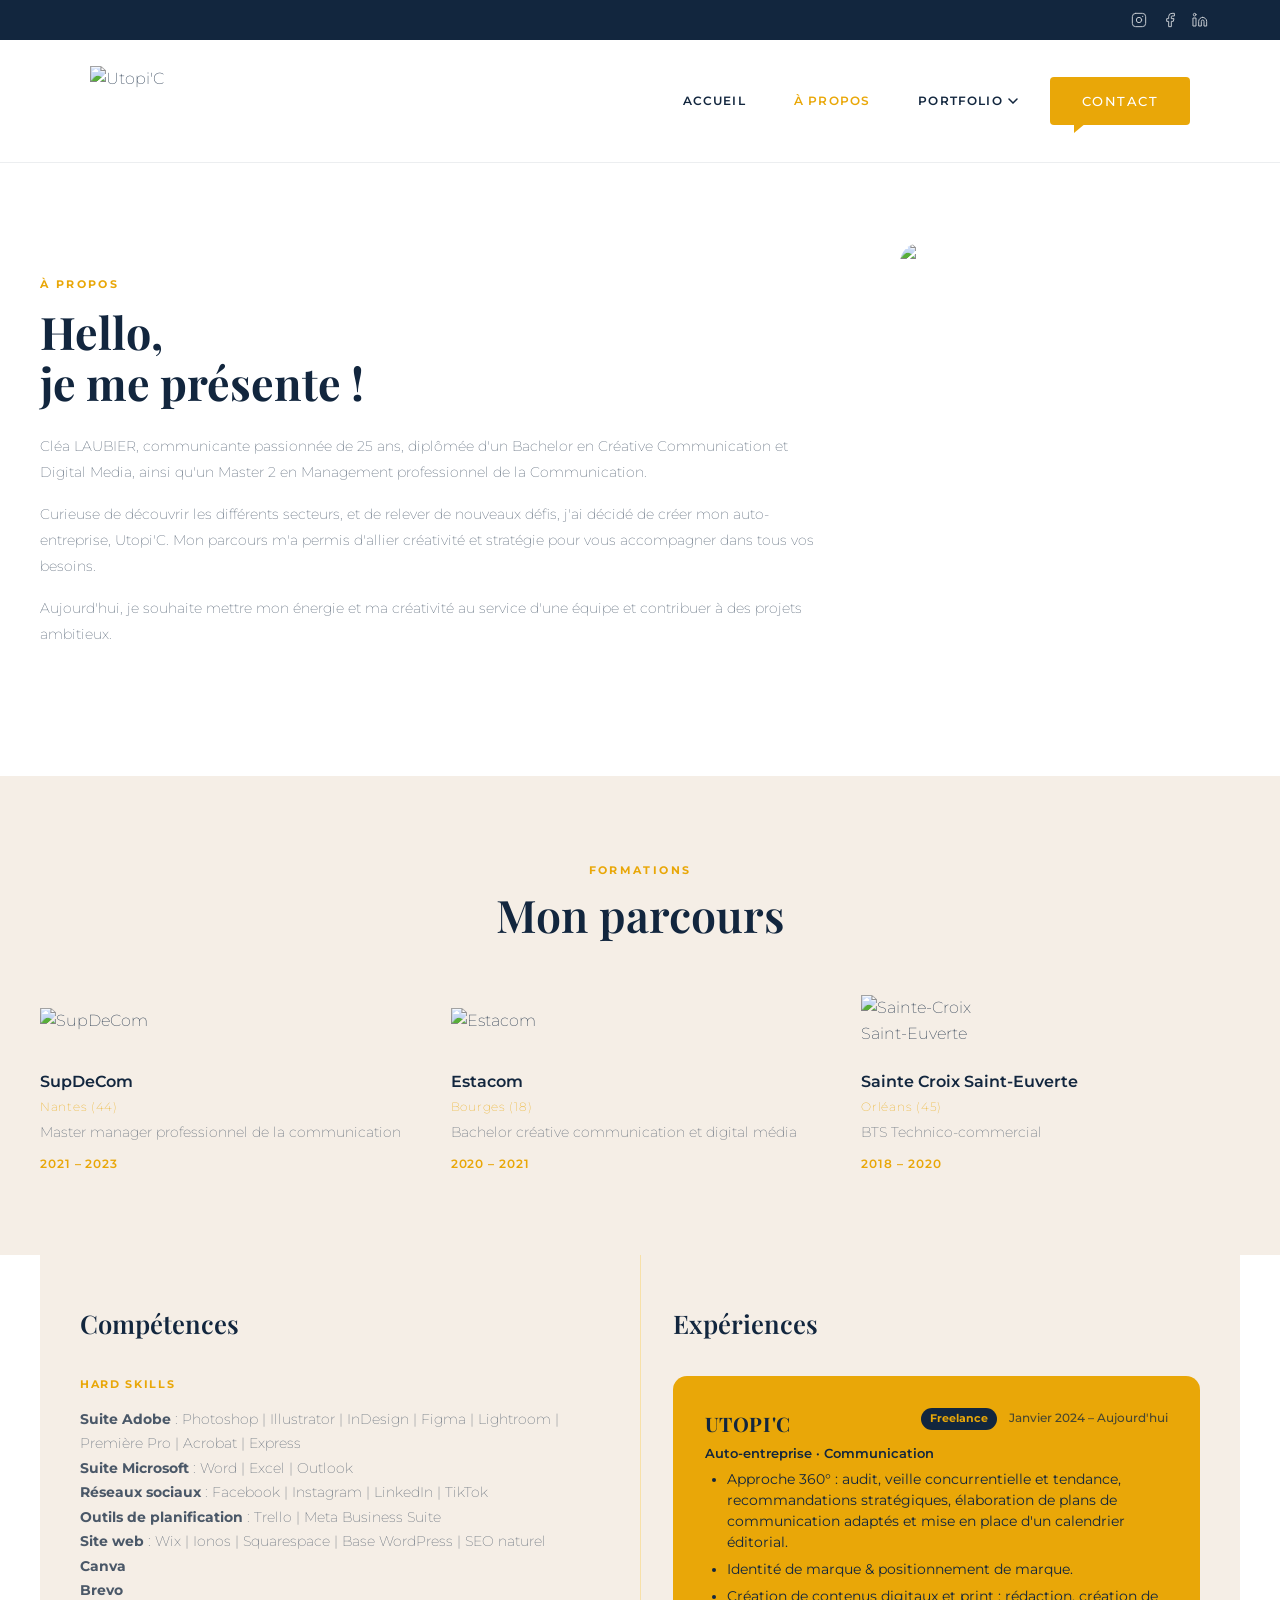
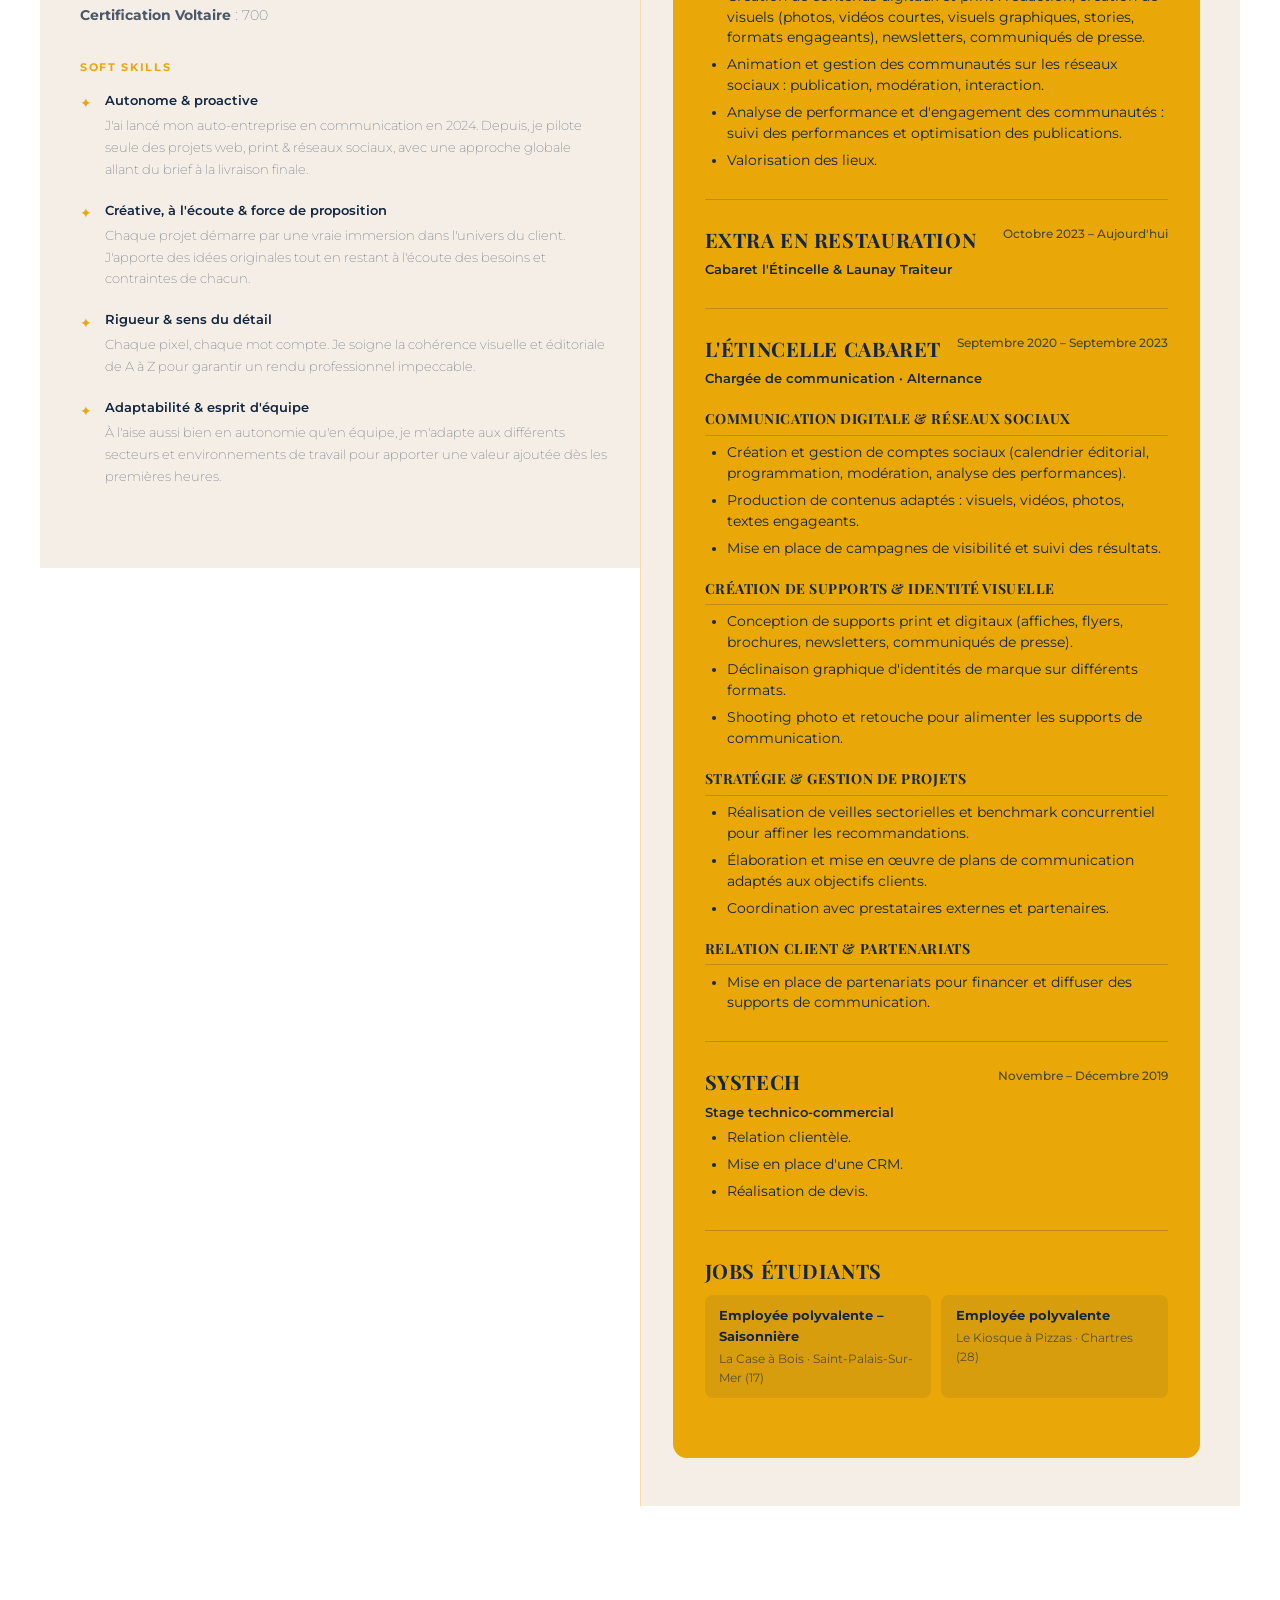
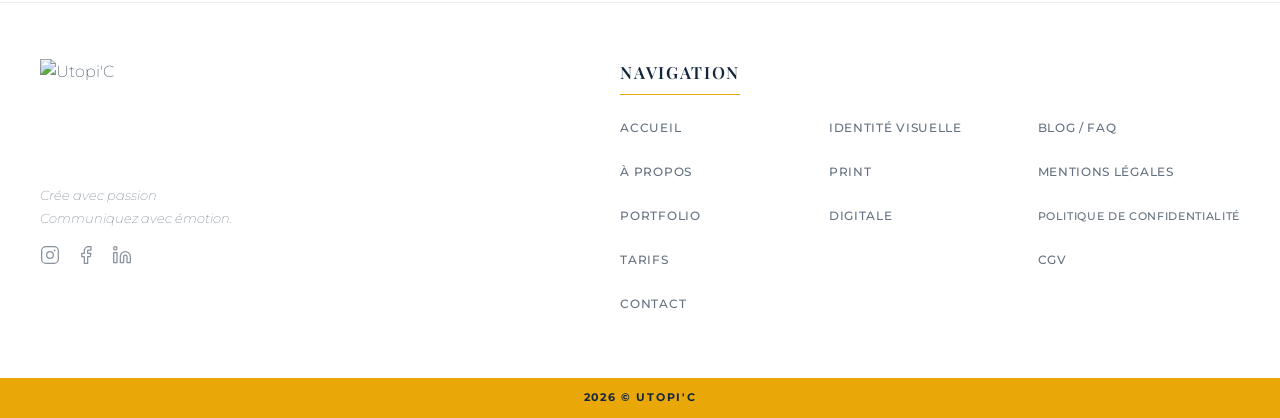
==== commit 1ce5f29b: "Supabase + favicon + typo" ====
--- a/a-propos.html
+++ b/a-propos.html
@@ -7,9 +7,13 @@
   <meta name="description" content="Cléa Laubier, communicante et graphiste freelance — parcours, formation, expériences et compétences." />
   <link rel="preconnect" href="https://fonts.googleapis.com" />
   <link rel="preconnect" href="https://fonts.gstatic.com" crossorigin />
-  <link href="https://fonts.googleapis.com/css2?family=Bodoni+Moda:ital,opsz,wght@0,6..96,400..900;1,6..96,400..900&family=Montserrat:wght@100..900&display=swap" rel="stylesheet" />
+  <link href="https://fonts.googleapis.com/css2?family=Playfair+Display:wght@400;500;600;700;800;900&family=Montserrat:wght@300;400;500;600&display=swap" rel="stylesheet" />
+  <link rel="icon" type="image/png" href="assets/logos/logo-utopic-mini.png" />
+  <link rel="apple-touch-icon" href="assets/logos/logo-utopic-mini.png" />
   <link rel="stylesheet" href="css/style.css?v=13" />
   <link rel="stylesheet" href="css/a-propos.css?v=13" />
+  <script src="https://cdn.jsdelivr.net/npm/@supabase/supabase-js@2"></script>
+  <script src="js/supabase-client.js"></script>
 </head>
 <body>
 
@@ -54,7 +58,7 @@
                 <li><a href="communication-digitale.html" class="header-nav__dropdown-link">Communication digitale</a></li>
               </ul>
             </li>
-            <li><a href="contact.html" class="header-nav__link">Contact</a></li>
+            <!--<li><a href="contact.html" class="header-nav__link">Contact</a></li>-->
           </ul>
         </nav>
 
@@ -373,5 +377,6 @@
   </footer>
 
   <script src="js/main.js"></script>
+  <script src="js/textes-loader.js"></script>
 </body>
 </html>
--- a/css/style.css
+++ b/css/style.css
@@ -29,7 +29,7 @@
   --color-white:      #ffffff;
   --color-text:       #12263e;
 
-  --font-display: 'Bodoni Moda', serif;
+  --font-display: 'Playfair Display', serif;
   --font-body:    'Montserrat', sans-serif;
   --font-sans:    'Montserrat', sans-serif;
 
@@ -44,13 +44,15 @@
    RESET
    ============================================= */
 *, *::before, *::after { box-sizing: border-box; margin: 0; padding: 0; }
-html { scroll-behavior: smooth; }
+html { scroll-behavior: smooth; overflow-x: hidden; }
 body {
   font-family: var(--font-body);
   font-weight: 147;
   color: var(--color-text);
   background: var(--color-white);
   line-height: 1.6;
+  overflow-x: hidden;
+  max-width: 100%;
 }
 img { display: block; max-width: 100%; height: auto; }
 a { text-decoration: none; color: inherit; }
@@ -867,6 +869,23 @@
 }
 .portfolio-nav__link:hover { color: var(--color-gold); }
 
+
+/* =============================================
+   FIX GLOBAL — casse le stretch en cascade ap-skills
+   ============================================= */
+.ap-skills { align-items: flex-start; }
+.ap-skills__col--skills { align-self: flex-start; }
+.skills-expanded { height: auto !important; max-height: none !important; overflow: visible !important; }
+.skill-entry { align-items: flex-start !important; }
+/* [class*="skill"] set width:100% sur .skill-entry__icon → icône vole toute la largeur */
+.skill-entry__icon { width: auto !important; flex-shrink: 0 !important; flex-basis: auto !important; }
+/* Le div texte doit prendre l'espace restant */
+.skill-entry > div { flex: 1 1 auto !important; min-width: 0 !important; width: auto !important; }
+.skill-entry > div,
+.skill-entry > p,
+.skill-entry > span { height: auto !important; min-height: 0 !important; align-self: flex-start !important; }
+/* [class*="skill"] capture aussi .skill-entry__desc → overflow visible */
+.skill-entry__desc { height: auto !important; max-height: none !important; overflow: visible !important; }
 
 /* =============================================
    RESPONSIVE
@@ -963,6 +982,131 @@
   .prestations__title { font-size: clamp(1.4rem, 6vw, 2.2rem); }
   .experiences-intro .section-title,
   .experiences-intro h2 { font-size: clamp(1.1rem, 4.5vw, 1.6rem); white-space: nowrap; }
+
+  /* Fix 2 — Header pleine largeur */
+  .site-header,
+  .header-main,
+  .header-main__inner {
+    width: 100% !important;
+    max-width: 100% !important;
+    left: 0 !important;
+    right: 0 !important;
+    box-sizing: border-box;
+  }
+
+  /* Fix 3 — Footer */
+  .site-footer { width: 100%; overflow-x: hidden; }
+  .footer-main__inner { padding: 32px 20px; width: 100%; box-sizing: border-box; }
+  .footer-nav-block__cols { display: grid !important; grid-template-columns: 1fr 1fr !important; gap: 6px 12px; width: 100%; }
+  .footer-nav-block__cols a { font-size: 11px; white-space: nowrap; overflow: hidden; text-overflow: ellipsis; max-width: 100%; }
+  .footer-nav-block__cols a[href*="politique"],
+  .footer-nav-block__cols a[href*="confidentialite"] { font-size: 10px; }
+
+  /* Fix 4 — Sections */
+  section,
+  .ap-skills,
+  .ap-skills__col,
+  .ap-skills__col--skills,
+  .skills-expanded,
+  .ap-formation,
+  .exp-box,
+  .realisations,
+  .prestations,
+  .experiences-carousel,
+  .contact-section,
+  .contact-grid,
+  .portfolio-social {
+    width: 100% !important;
+    max-width: 100% !important;
+    overflow-x: hidden;
+    box-sizing: border-box;
+  }
+
+  /* Fix 5 — Hard Skills */
+  .skills-group,
+  .hard-skills-list,
+  [class*="skill"] {
+    width: 100%;
+    max-width: 100%;
+    overflow-x: hidden;
+    word-break: break-word;
+    white-space: normal !important;
+  }
+  /* [class*="skill"] capte .skills-expanded, .skills-group, .skill-entry__desc — on remet overflow visible */
+  .skills-expanded,
+  .skills-group,
+  .skill-entry,
+  .skill-entry__desc {
+    overflow: visible !important;
+    height: auto !important;
+    max-height: none !important;
+  }
+
+  /* Fix 6 — Media */
+  img, video, iframe, svg { max-width: 100%; height: auto; }
+
+  /* 20.1 — Header : logo centré, hamburger à droite */
+  .header-main__inner { justify-content: center !important; position: relative !important; }
+  .header-logo { position: absolute !important; left: 50% !important; transform: translateX(-50%) !important; }
+  .header-hamburger { position: absolute !important; right: 16px !important; }
+
+  /* 20.4 — Footer restructuré mobile */
+  .footer-main__inner > *:first-child {
+    text-align: center !important; width: 100% !important;
+    display: flex !important; flex-direction: column !important; align-items: center !important;
+  }
+  .footer-nav-block { width: 100% !important; text-align: center !important; }
+  .footer-nav-block__cols { display: grid !important; grid-template-columns: 1fr 1fr !important; gap: 8px 16px !important; justify-items: center !important; width: 100% !important; }
+  .footer-nav-block__cols a[href*="identite"],
+  .footer-nav-block__cols a[href*="print"],
+  .footer-nav-block__cols a[href*="digitale"] { display: none !important; }
+  .footer-nav-block__cols a { font-size: 12px !important; white-space: nowrap !important; }
+
+  /* 20.5 — Titres accueil responsive */
+  .realisations .section-title { font-size: clamp(1rem, 4.5vw, 1.4rem) !important; white-space: nowrap !important; }
+  .realisations .section-sub { font-size: clamp(0.7rem, 3vw, 0.9rem) !important; white-space: nowrap !important; }
+  .prestations__title, .prestations .section-title { font-size: clamp(1.2rem, 5vw, 1.8rem) !important; }
+  .experiences .section-title, [class*="experience"] h2 { font-size: clamp(1rem, 4vw, 1.4rem) !important; white-space: nowrap !important; }
+
+  /* Problème 1 — exp-box : titres horizontaux */
+  .exp-box .job-title,
+  .exp-box .job-header,
+  .exp-box .job-company,
+  .exp-box .job-date {
+    writing-mode: horizontal-tb !important;
+    text-orientation: mixed !important;
+    transform: none !important;
+    display: block !important;
+    width: 100% !important;
+  }
+  .exp-box .job-header {
+    flex-direction: column !important;
+    align-items: flex-start !important;
+    gap: 4px;
+  }
+
+  /* Problème 2 — soft skills : hauteur auto */
+  .ap-skills__col--skills,
+  .skills-expanded,
+  .soft-skills-col {
+    min-height: 0 !important;
+    height: auto !important;
+    max-height: none !important;
+  }
+  .skills-expanded:empty,
+  .soft-skills-col:empty { display: none !important; }
+
+  /* Fix ordre colonnes mobile — flex column sur __inner pour que order fonctionne */
+  .ap-skills { display: flex !important; flex-direction: column !important; align-items: flex-start !important; }
+  .ap-skills__inner { display: flex !important; flex-direction: column !important; align-items: flex-start !important; }
+  .ap-skills__col--skills { order: -1 !important; width: 100% !important; height: auto !important; min-height: 0 !important; }
+  .ap-skills__col--exp    { order: 1 !important;  width: 100% !important; }
+  .ap-skills__col { flex: none !important; align-self: auto !important; }
+  .skills-expanded {
+    height: auto !important;
+    min-height: 0 !important;
+    max-height: none !important;
+  }
 }
 
 @media (min-width: 769px) and (max-width: 1024px) {
@@ -1012,7 +1156,7 @@
 }
 
 .ps-title {
-  font-family: 'Bodoni Moda', serif;
+  font-family: 'Playfair Display', serif;
   font-size: 1.6rem;
   font-weight: 400;
   font-style: italic;
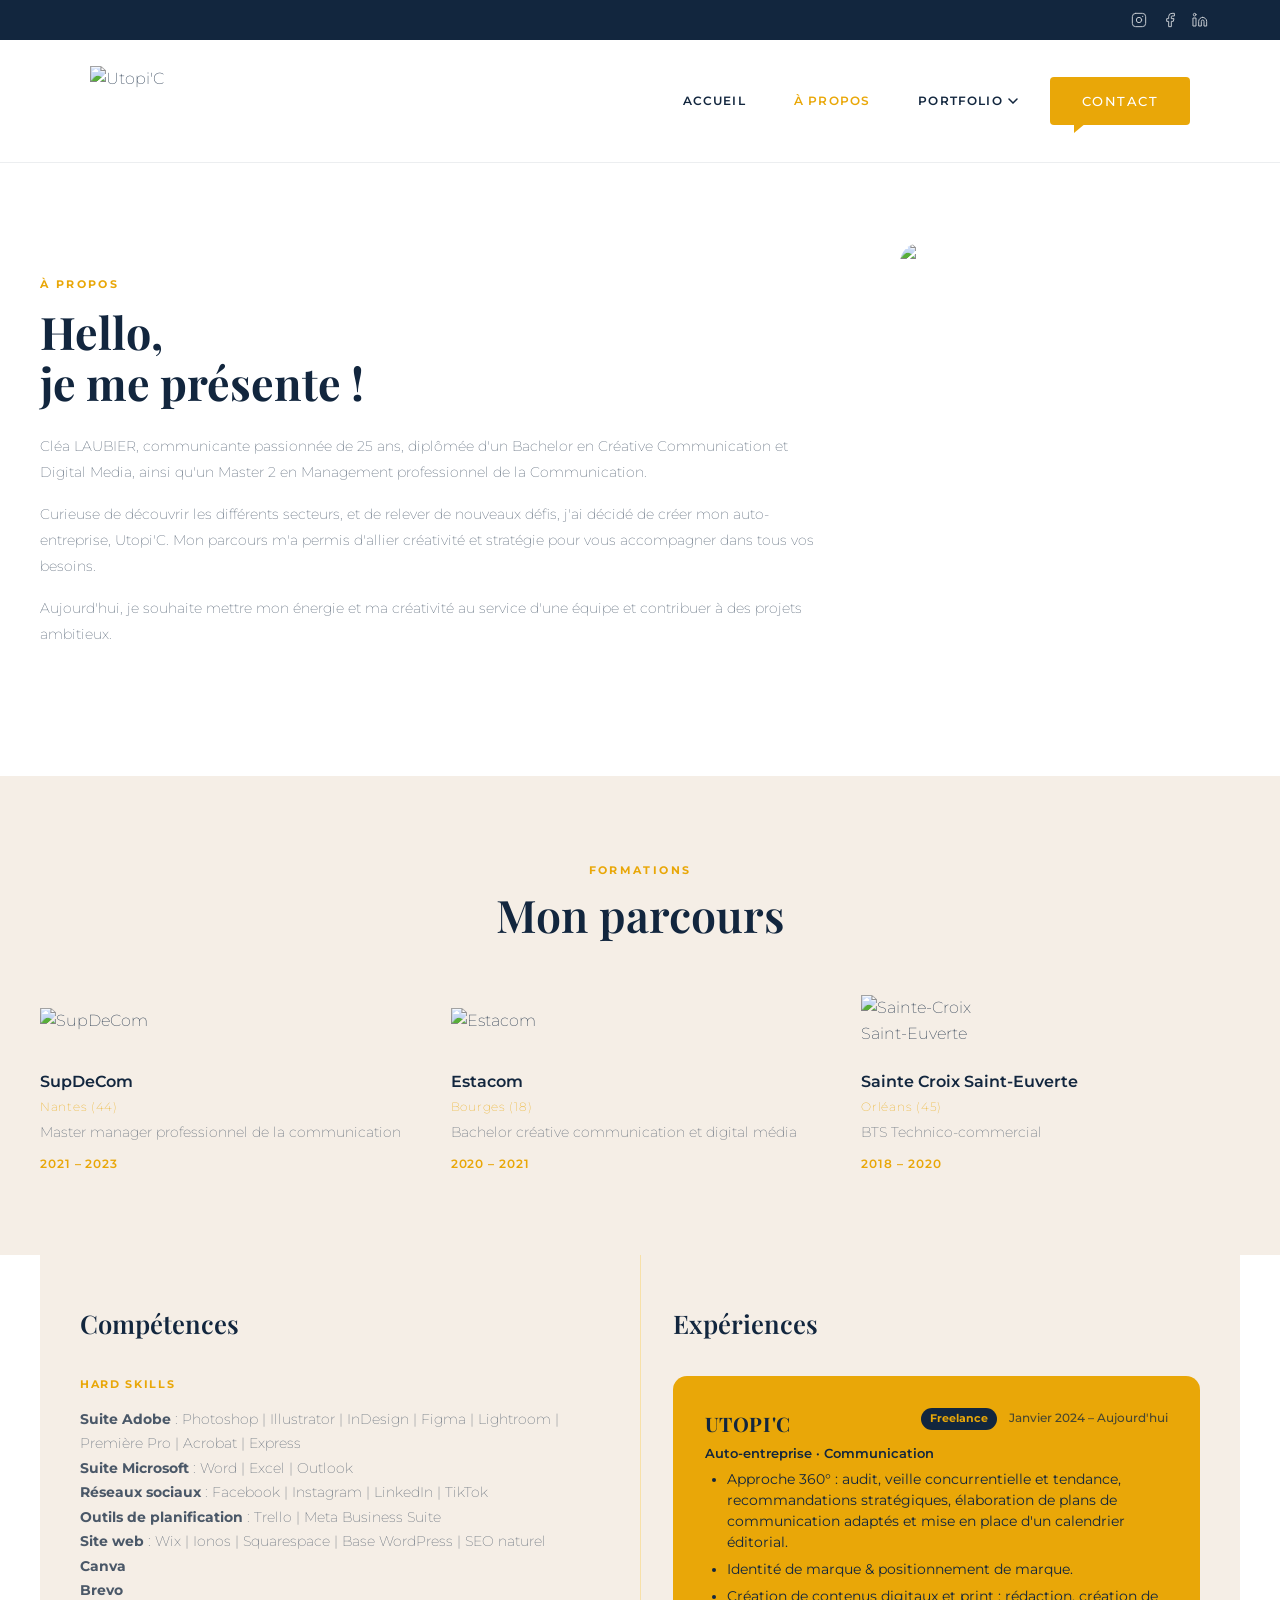
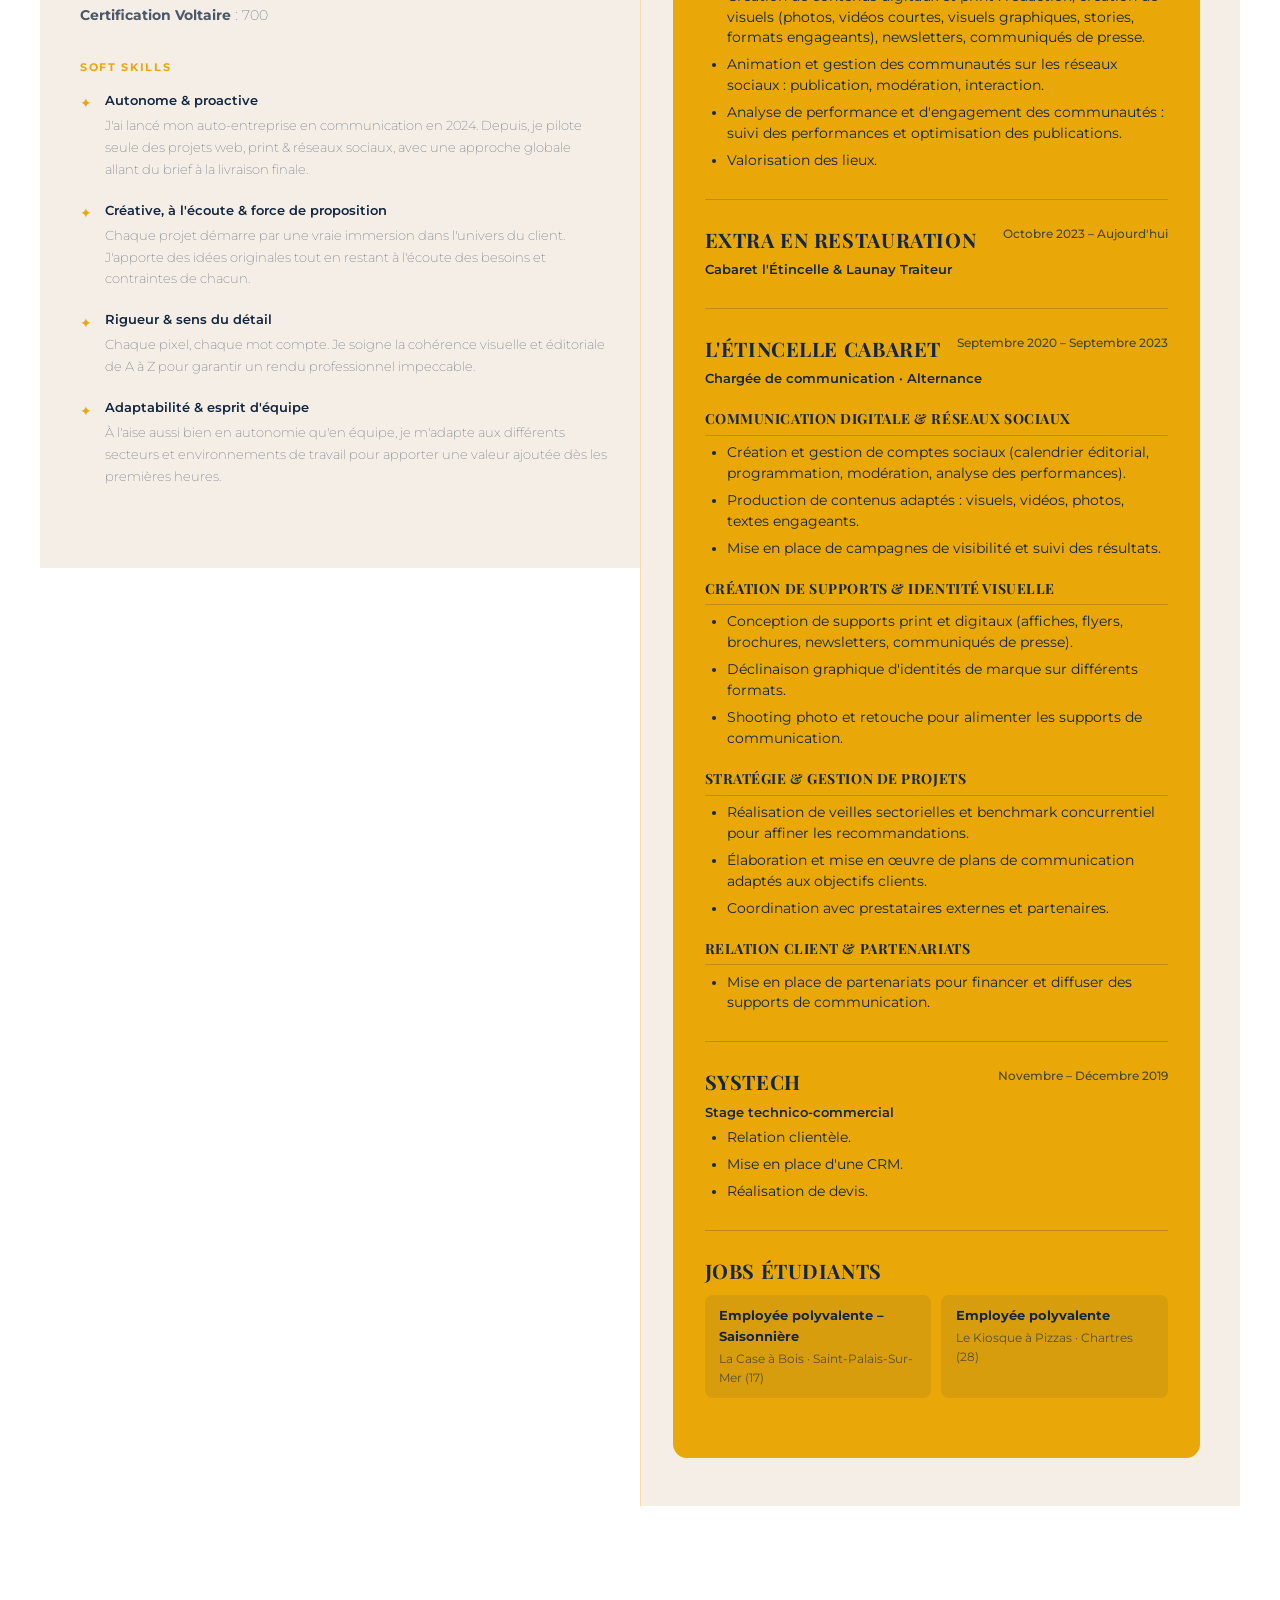
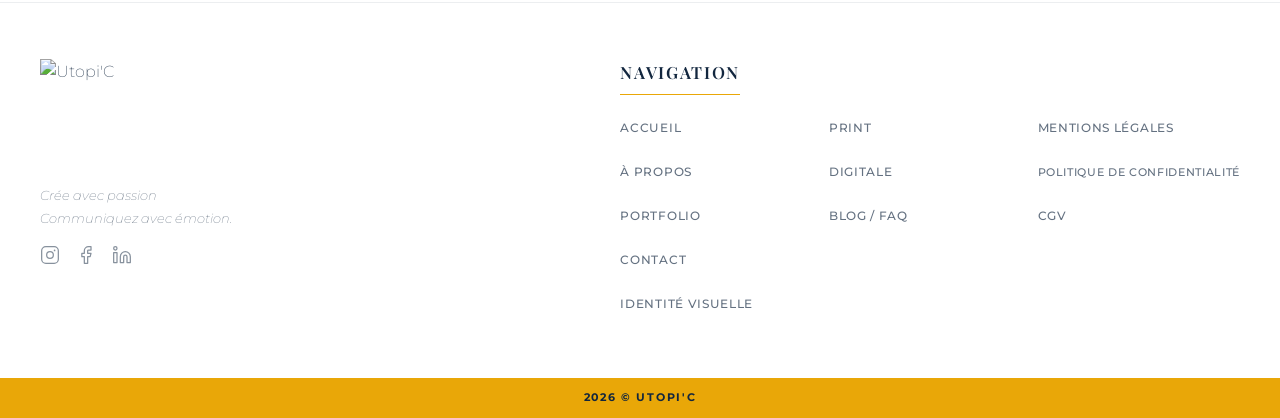
==== commit ea5dd516: "masquage tarifs" ====
--- a/a-propos.html
+++ b/a-propos.html
@@ -58,7 +58,7 @@
                 <li><a href="communication-digitale.html" class="header-nav__dropdown-link">Communication digitale</a></li>
               </ul>
             </li>
-            <!--<li><a href="contact.html" class="header-nav__link">Contact</a></li>-->
+            <li class="nav-mobile-only"><a href="contact.html" class="header-nav__link">Contact</a></li>
           </ul>
         </nav>
 
@@ -355,7 +355,7 @@
             <li><a href="index.html">Accueil</a></li>
             <li><a href="a-propos.html">À propos</a></li>
             <li><a href="portfolio.html">Portfolio</a></li>
-            <li><a href="tarifs.html">Tarifs</a></li>
+            <!--<li><a href="tarifs.html">Tarifs</a></li>-->
             <li><a href="contact.html">Contact</a></li>
             <li><a href="identite-visuelle.html">Identité visuelle</a></li>
             <li><a href="communication-print.html">Print</a></li>
--- a/css/style.css
+++ b/css/style.css
@@ -483,6 +483,21 @@
 
 
 /* =============================================
+   WAVE BAND — bandeau vague décoratif (statique)
+   ============================================= */
+.wave-band {
+  position: relative;
+  width: 100%;
+  height: clamp(60px, 10.5vw, 150px);
+  background-color: var(--color-white);
+  background-image: url('../assets/images/vague_bandeau.png');
+  background-repeat: repeat-x;
+  background-position: left top;
+  background-size: auto 100%;
+}
+
+
+/* =============================================
    RÉALISATIONS — fond crème, carousel projets
    ============================================= */
 .realisations {
@@ -519,8 +534,8 @@
 }
 .carousel__slide img {
   width: 100%;
-  aspect-ratio: 4 / 3;
-  object-fit: cover;
+  height: 320px;
+  object-fit: contain;
   display: block;
   transition: transform 0.4s ease;
   color: transparent;
@@ -886,6 +901,8 @@
 .skill-entry > span { height: auto !important; min-height: 0 !important; align-self: flex-start !important; }
 /* [class*="skill"] capture aussi .skill-entry__desc → overflow visible */
 .skill-entry__desc { height: auto !important; max-height: none !important; overflow: visible !important; }
+
+.nav-mobile-only { display: none; }
 
 /* =============================================
    RESPONSIVE
@@ -933,6 +950,7 @@
   .header-nav__chevron { margin-left: auto; }
   .header-hamburger { display: flex; }
   .btn-contact-bubble { display: none !important; }
+  .nav-mobile-only { display: list-item; }
 
   /* Hero */
   .hero__inner { padding: 3rem 1.5rem 4rem; }
@@ -947,6 +965,7 @@
 
   /* Carousel */
   .carousel__slide { flex: 0 0 100%; }
+  .carousel__slide img { height: 220px; }
   .carousel__btn--prev { left: -4px; }
   .carousel__btn--next { right: -4px; }
 
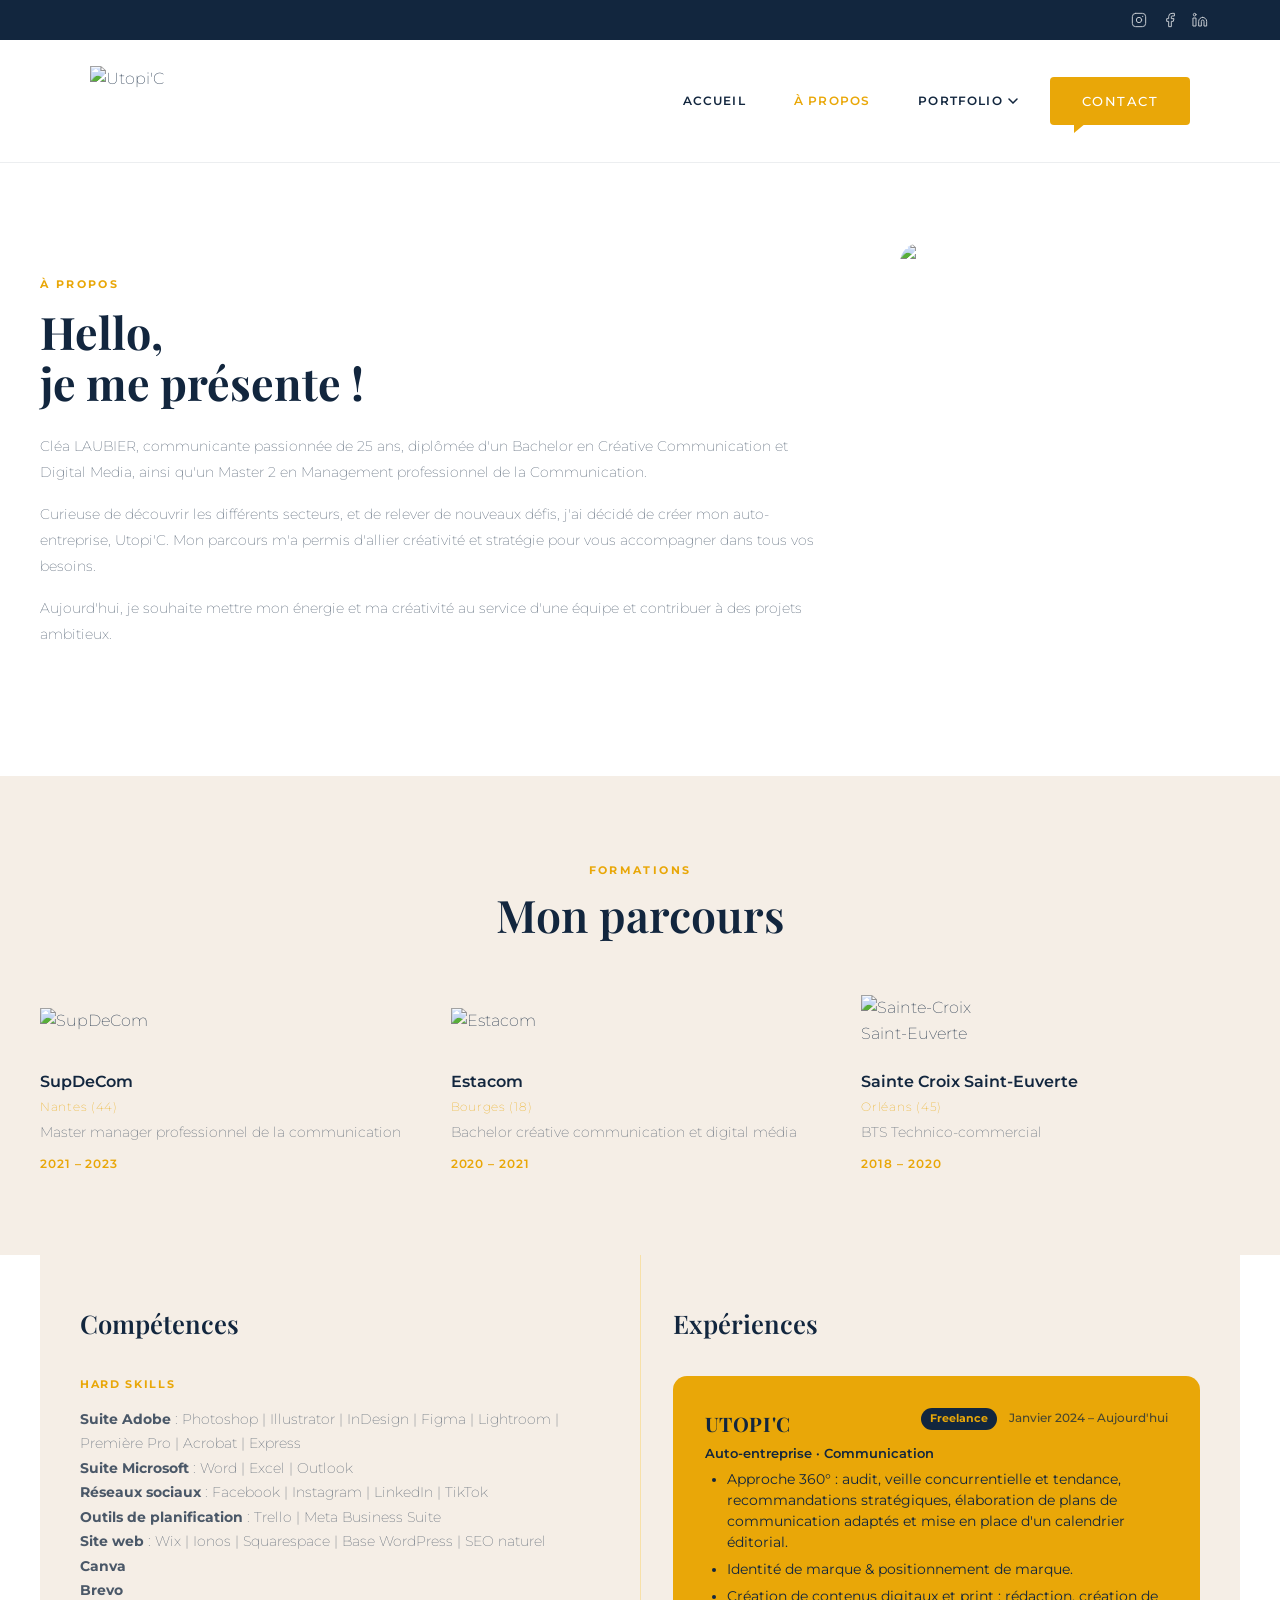
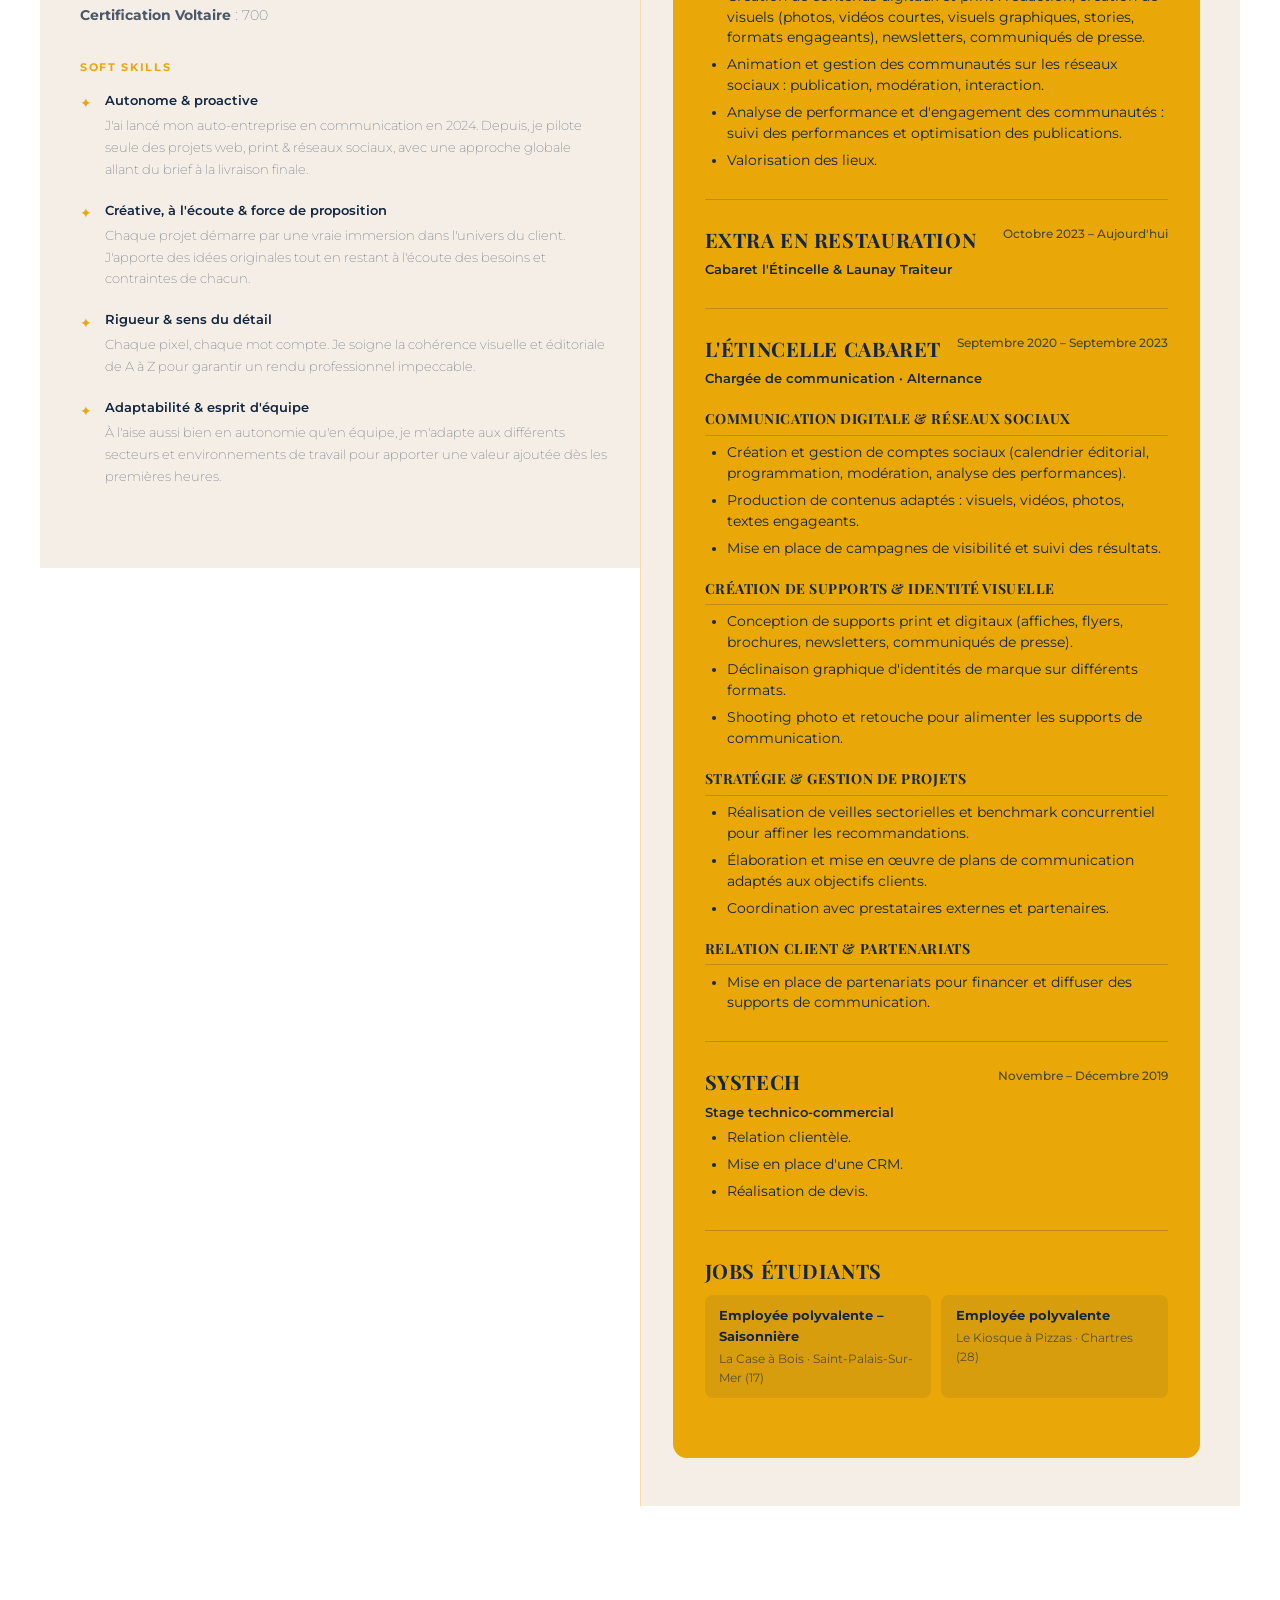
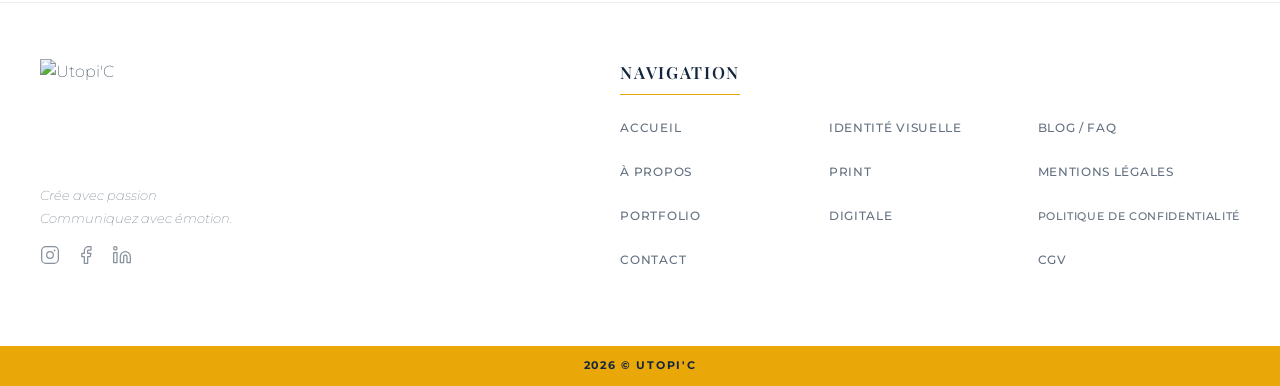
==== commit d73da60e: "Footer, carrousel cliquable, bandeau clients, projets accueil et vidéos Co-Authored-By: Claude Sonne" ====
--- a/a-propos.html
+++ b/a-propos.html
@@ -10,15 +10,16 @@
   <link href="https://fonts.googleapis.com/css2?family=Playfair+Display:wght@400;500;600;700;800;900&family=Montserrat:wght@300;400;500;600&display=swap" rel="stylesheet" />
   <link rel="icon" type="image/png" href="assets/logos/logo-utopic-mini.png" />
   <link rel="apple-touch-icon" href="assets/logos/logo-utopic-mini.png" />
-  <link rel="stylesheet" href="css/style.css?v=13" />
+  <link rel="stylesheet" href="css/style.css?v=20" />
   <link rel="stylesheet" href="css/a-propos.css?v=13" />
+  <link rel="stylesheet" href="css/blocs.css?v=1" />
   <script src="https://cdn.jsdelivr.net/npm/@supabase/supabase-js@2"></script>
   <script src="js/supabase-client.js"></script>
 </head>
 <body>
 
   <!-- ======= HEADER ======= -->
-  <header class="site-header" id="navbar">
+  <header data-bloc="Menu" class="site-header" id="navbar">
 
     <div class="header-topbar">
       <div class="header-topbar__inner">
@@ -45,25 +46,25 @@
 
         <nav class="header-nav" id="navMenu" aria-label="Navigation principale">
           <ul class="header-nav__list">
-            <li><a href="index.html" class="header-nav__link">Accueil</a></li>
-            <li><a href="a-propos.html" class="header-nav__link header-nav__link--active">À propos</a></li>
+            <li><a data-edit="site_accueil" href="index.html" class="header-nav__link">Accueil</a></li>
+            <li><a data-edit="site_a_propos" href="a-propos.html" class="header-nav__link header-nav__link--active">À propos</a></li>
             <li class="header-nav__item--dropdown">
               <a href="portfolio.html" class="header-nav__link">
                 Portfolio
                 <svg class="header-nav__chevron" width="10" height="6" viewBox="0 0 10 6" fill="none"><path d="M1 1l4 4 4-4" stroke="currentColor" stroke-width="1.5" stroke-linecap="round"/></svg>
               </a>
               <ul class="header-nav__dropdown">
-                <li><a href="identite-visuelle.html" class="header-nav__dropdown-link">Identité visuelle</a></li>
-                <li><a href="communication-print.html" class="header-nav__dropdown-link">Communication print</a></li>
-                <li><a href="communication-digitale.html" class="header-nav__dropdown-link">Communication digitale</a></li>
+                <li><a data-edit="site_identite_visuelle" href="identite-visuelle.html" class="header-nav__dropdown-link">Identité visuelle</a></li>
+                <li><a data-edit="site_communication_print" href="communication-print.html" class="header-nav__dropdown-link">Communication print</a></li>
+                <li><a data-edit="site_communication_digitale" href="communication-digitale.html" class="header-nav__dropdown-link">Communication digitale</a></li>
               </ul>
             </li>
-            <li class="nav-mobile-only"><a href="contact.html" class="header-nav__link">Contact</a></li>
+            <li class="nav-mobile-only"><a data-edit="site_contact" href="contact.html" class="header-nav__link">Contact</a></li>
           </ul>
         </nav>
 
         <div class="header-right">
-          <a href="contact.html" class="btn-contact-bubble">Contact</a>
+          <a data-edit="site_contact" href="contact.html" class="btn-contact-bubble">Contact</a>
           <button class="header-hamburger" id="hamburger" aria-label="Menu" aria-expanded="false">
             <span></span><span></span><span></span>
           </button>
@@ -77,20 +78,20 @@
   <main>
 
     <!-- ======= INTRO ======= -->
-    <section class="ap-intro">
+    <section data-bloc="Présentation" class="ap-intro">
       <div class="ap-intro__inner">
 
         <!-- Texte à GAUCHE -->
         <div class="ap-intro__text">
-          <span class="section-label">À propos</span>
-          <h1 class="ap-intro__title">Hello,<br />je me présente&nbsp;!</h1>
-          <p class="ap-intro__body">
+          <span data-edit="a_propos" class="section-label">À propos</span>
+          <h1 data-edit="apropos_titre" class="ap-intro__title">Hello,<br />je me présente&nbsp;!</h1>
+          <p data-edit="apropos_p1" class="ap-intro__body">
             Cléa LAUBIER, communicante passionnée de 25 ans, diplômée d'un Bachelor en Créative Communication et Digital Media, ainsi qu'un Master 2 en Management professionnel de la Communication.
           </p>
-          <p class="ap-intro__body">
+          <p data-edit="apropos_p2" class="ap-intro__body">
             Curieuse de découvrir les différents secteurs, et de relever de nouveaux défis, j'ai décidé de créer mon auto-entreprise, Utopi'C. Mon parcours m'a permis d'allier créativité et stratégie pour vous accompagner dans tous vos besoins.
           </p>
-          <p class="ap-intro__body">
+          <p data-edit="apropos_p3" class="ap-intro__body">
             Aujourd'hui, je souhaite mettre mon énergie et ma créativité au service d'une équipe et contribuer à des projets ambitieux.
           </p>
         </div>
@@ -108,12 +109,12 @@
     </section>
 
     <!-- ======= FORMATION ======= -->
-    <section class="ap-formation">
+    <section data-bloc="Formations" class="ap-formation">
       <div class="ap-formation__inner">
 
         <header class="section-header">
-          <span class="section-label">Formations</span>
-          <h2 class="section-title">Mon parcours</h2>
+          <span data-edit="formations" class="section-label">Formations</span>
+          <h2 data-edit="mon_parcours" class="section-title">Mon parcours</h2>
         </header>
 
         <div class="formation-list">
@@ -123,10 +124,10 @@
               <img src="assets/logos/logo-supdecom.webp" alt="SupDeCom" class="formation-item__logo" />
             </div>
             <div class="formation-item__content">
-              <span class="formation-item__school">SupDeCom</span>
-              <span class="formation-item__location">Nantes (44)</span>
-              <p class="formation-item__degree">Master manager professionnel de la communication</p>
-              <span class="formation-item__years">2021 – 2023</span>
+              <span data-edit="supdecom" class="formation-item__school">SupDeCom</span>
+              <span data-edit="nantes_44" class="formation-item__location">Nantes (44)</span>
+              <p data-edit="master_manager_professionnel_de_la" class="formation-item__degree">Master manager professionnel de la communication</p>
+              <span data-edit="2021_2023" class="formation-item__years">2021 – 2023</span>
             </div>
           </div>
 
@@ -135,10 +136,10 @@
               <img src="assets/logos/logo-estacom.png" alt="Estacom" class="formation-item__logo" />
             </div>
             <div class="formation-item__content">
-              <span class="formation-item__school">Estacom</span>
-              <span class="formation-item__location">Bourges (18)</span>
-              <p class="formation-item__degree">Bachelor créative communication et digital média</p>
-              <span class="formation-item__years">2020 – 2021</span>
+              <span data-edit="estacom" class="formation-item__school">Estacom</span>
+              <span data-edit="bourges_18" class="formation-item__location">Bourges (18)</span>
+              <p data-edit="bachelor_creative_communication_et_digit" class="formation-item__degree">Bachelor créative communication et digital média</p>
+              <span data-edit="2020_2021" class="formation-item__years">2020 – 2021</span>
             </div>
           </div>
 
@@ -147,10 +148,10 @@
               <img src="assets/logos/logo-sainte-croix.png" alt="Sainte-Croix Saint-Euverte" class="formation-item__logo" />
             </div>
             <div class="formation-item__content">
-              <span class="formation-item__school">Sainte Croix Saint-Euverte</span>
-              <span class="formation-item__location">Orléans (45)</span>
-              <p class="formation-item__degree">BTS Technico-commercial</p>
-              <span class="formation-item__years">2018 – 2020</span>
+              <span data-edit="sainte_croix_saint_euverte" class="formation-item__school">Sainte Croix Saint-Euverte</span>
+              <span data-edit="orleans_45" class="formation-item__location">Orléans (45)</span>
+              <p data-edit="bts_technico_commercial" class="formation-item__degree">BTS Technico-commercial</p>
+              <span data-edit="2018_2020" class="formation-item__years">2018 – 2020</span>
             </div>
           </div>
 
@@ -164,25 +165,25 @@
       <div class="ap-skills__inner">
 
         <!-- Colonne expériences — fond or -->
-        <div class="ap-skills__col ap-skills__col--exp">
-          <h2 class="ap-skills__col-title">Expériences</h2>
+        <div data-bloc="Expériences professionnelles" class="ap-skills__col ap-skills__col--exp">
+          <h2 data-edit="experiences" class="ap-skills__col-title">Expériences</h2>
 
           <div class="exp-box">
 
             <div class="job">
               <div class="job-header">
-                <span class="job-title">Utopi'C</span>
-                <span class="job-type">Freelance</span>
-                <span class="job-date">Janvier 2024 – Aujourd'hui</span>
-              </div>
-              <span class="job-company">Auto-entreprise · Communication</span>
-              <ul>
-                <li>Approche 360° : audit, veille concurrentielle et tendance, recommandations stratégiques, élaboration de plans de communication adaptés et mise en place d'un calendrier éditorial.</li>
-                <li>Identité de marque &amp; positionnement de marque.</li>
-                <li>Création de contenus digitaux et print : rédaction, création de visuels (photos, vidéos courtes, visuels graphiques, stories, formats engageants), newsletters, communiqués de presse.</li>
-                <li>Animation et gestion des communautés sur les réseaux sociaux : publication, modération, interaction.</li>
-                <li>Analyse de performance et d'engagement des communautés : suivi des performances et optimisation des publications.</li>
-                <li>Valorisation des lieux.</li>
+                <span data-edit="utopi_c" class="job-title">Utopi'C</span>
+                <span data-edit="freelance" class="job-type">Freelance</span>
+                <span data-edit="janvier_2024_aujourd_hui" class="job-date">Janvier 2024 – Aujourd'hui</span>
+              </div>
+              <span data-edit="auto_entreprise_communication" class="job-company">Auto-entreprise · Communication</span>
+              <ul>
+                <li data-edit="approche_360_audit_veille_concurrentiell">Approche 360° : audit, veille concurrentielle et tendance, recommandations stratégiques, élaboration de plans de communication adaptés et mise en place d'un calendrier éditorial.</li>
+                <li data-edit="identite_de_marque_positionnement_de">Identité de marque &amp; positionnement de marque.</li>
+                <li data-edit="creation_de_contenus_digitaux_et">Création de contenus digitaux et print : rédaction, création de visuels (photos, vidéos courtes, visuels graphiques, stories, formats engageants), newsletters, communiqués de presse.</li>
+                <li data-edit="animation_et_gestion_des_communautes">Animation et gestion des communautés sur les réseaux sociaux : publication, modération, interaction.</li>
+                <li data-edit="analyse_de_performance_et_d">Analyse de performance et d'engagement des communautés : suivi des performances et optimisation des publications.</li>
+                <li data-edit="valorisation_des_lieux">Valorisation des lieux.</li>
               </ul>
             </div>
 
@@ -190,45 +191,45 @@
 
             <div class="job">
               <div class="job-header">
-                <span class="job-title">Extra en restauration</span>
-                <span class="job-date">Octobre 2023 – Aujourd'hui</span>
-              </div>
-              <span class="job-company">Cabaret l'Étincelle &amp; Launay Traiteur</span>
+                <span data-edit="extra_en_restauration" class="job-title">Extra en restauration</span>
+                <span data-edit="octobre_2023_aujourd_hui" class="job-date">Octobre 2023 – Aujourd'hui</span>
+              </div>
+              <span data-edit="cabaret_l_etincelle_launay_traiteur" class="job-company">Cabaret l'Étincelle &amp; Launay Traiteur</span>
             </div>
 
             <hr>
 
             <div class="job">
               <div class="job-header">
-                <span class="job-title">L'Étincelle Cabaret</span>
-                <span class="job-date">Septembre 2020 – Septembre 2023</span>
-              </div>
-              <span class="job-company">Chargée de communication · Alternance</span>
-
-              <p class="section-label">Communication digitale &amp; réseaux sociaux</p>
-              <ul>
-                <li>Création et gestion de comptes sociaux (calendrier éditorial, programmation, modération, analyse des performances).</li>
-                <li>Production de contenus adaptés : visuels, vidéos, photos, textes engageants.</li>
-                <li>Mise en place de campagnes de visibilité et suivi des résultats.</li>
-              </ul>
-
-              <p class="section-label">Création de supports &amp; identité visuelle</p>
-              <ul>
-                <li>Conception de supports print et digitaux (affiches, flyers, brochures, newsletters, communiqués de presse).</li>
-                <li>Déclinaison graphique d'identités de marque sur différents formats.</li>
-                <li>Shooting photo et retouche pour alimenter les supports de communication.</li>
-              </ul>
-
-              <p class="section-label">Stratégie &amp; gestion de projets</p>
-              <ul>
-                <li>Réalisation de veilles sectorielles et benchmark concurrentiel pour affiner les recommandations.</li>
-                <li>Élaboration et mise en œuvre de plans de communication adaptés aux objectifs clients.</li>
-                <li>Coordination avec prestataires externes et partenaires.</li>
-              </ul>
-
-              <p class="section-label">Relation client &amp; partenariats</p>
-              <ul>
-                <li>Mise en place de partenariats pour financer et diffuser des supports de communication.</li>
+                <span data-edit="l_etincelle_cabaret" class="job-title">L'Étincelle Cabaret</span>
+                <span data-edit="septembre_2020_septembre_2023" class="job-date">Septembre 2020 – Septembre 2023</span>
+              </div>
+              <span data-edit="chargee_de_communication_alternance" class="job-company">Chargée de communication · Alternance</span>
+
+              <p data-edit="communication_digitale_reseaux_sociaux" class="section-label">Communication digitale &amp; réseaux sociaux</p>
+              <ul>
+                <li data-edit="creation_et_gestion_de_comptes">Création et gestion de comptes sociaux (calendrier éditorial, programmation, modération, analyse des performances).</li>
+                <li data-edit="production_de_contenus_adaptes_visuels">Production de contenus adaptés : visuels, vidéos, photos, textes engageants.</li>
+                <li data-edit="mise_en_place_de_campagnes">Mise en place de campagnes de visibilité et suivi des résultats.</li>
+              </ul>
+
+              <p data-edit="creation_de_supports_identite_visuelle" class="section-label">Création de supports &amp; identité visuelle</p>
+              <ul>
+                <li data-edit="conception_de_supports_print_et">Conception de supports print et digitaux (affiches, flyers, brochures, newsletters, communiqués de presse).</li>
+                <li data-edit="declinaison_graphique_d_identites_de">Déclinaison graphique d'identités de marque sur différents formats.</li>
+                <li data-edit="shooting_photo_et_retouche_pour">Shooting photo et retouche pour alimenter les supports de communication.</li>
+              </ul>
+
+              <p data-edit="strategie_gestion_de_projets" class="section-label">Stratégie &amp; gestion de projets</p>
+              <ul>
+                <li data-edit="realisation_de_veilles_sectorielles_et">Réalisation de veilles sectorielles et benchmark concurrentiel pour affiner les recommandations.</li>
+                <li data-edit="elaboration_et_mise_en_uvre">Élaboration et mise en œuvre de plans de communication adaptés aux objectifs clients.</li>
+                <li data-edit="coordination_avec_prestataires_externes_">Coordination avec prestataires externes et partenaires.</li>
+              </ul>
+
+              <p data-edit="relation_client_partenariats" class="section-label">Relation client &amp; partenariats</p>
+              <ul>
+                <li data-edit="mise_en_place_de_partenariats">Mise en place de partenariats pour financer et diffuser des supports de communication.</li>
               </ul>
             </div>
 
@@ -236,14 +237,14 @@
 
             <div class="job">
               <div class="job-header">
-                <span class="job-title">Systech</span>
-                <span class="job-date">Novembre – Décembre 2019</span>
-              </div>
-              <span class="job-company">Stage technico-commercial</span>
-              <ul>
-                <li>Relation clientèle.</li>
-                <li>Mise en place d'une CRM.</li>
-                <li>Réalisation de devis.</li>
+                <span data-edit="systech" class="job-title">Systech</span>
+                <span data-edit="novembre_decembre_2019" class="job-date">Novembre – Décembre 2019</span>
+              </div>
+              <span data-edit="stage_technico_commercial" class="job-company">Stage technico-commercial</span>
+              <ul>
+                <li data-edit="relation_clientele">Relation clientèle.</li>
+                <li data-edit="mise_en_place_d_une">Mise en place d'une CRM.</li>
+                <li data-edit="realisation_de_devis">Réalisation de devis.</li>
               </ul>
             </div>
 
@@ -251,16 +252,16 @@
 
             <div class="job">
               <div class="job-header">
-                <span class="job-title">Jobs étudiants</span>
+                <span data-edit="jobs_etudiants" class="job-title">Jobs étudiants</span>
               </div>
               <div class="mini-jobs">
                 <div class="mini-card">
-                  <p class="role">Employée polyvalente – Saisonnière</p>
-                  <p class="org">La Case à Bois · Saint-Palais-Sur-Mer (17)</p>
+                  <p data-edit="employee_polyvalente_saisonniere" class="role">Employée polyvalente – Saisonnière</p>
+                  <p data-edit="la_case_a_bois_saint" class="org">La Case à Bois · Saint-Palais-Sur-Mer (17)</p>
                 </div>
                 <div class="mini-card">
-                  <p class="role">Employée polyvalente</p>
-                  <p class="org">Le Kiosque à Pizzas · Chartres (28)</p>
+                  <p data-edit="employee_polyvalente" class="role">Employée polyvalente</p>
+                  <p data-edit="le_kiosque_a_pizzas_chartres" class="org">Le Kiosque à Pizzas · Chartres (28)</p>
                 </div>
               </div>
             </div>
@@ -273,54 +274,54 @@
         <div class="ap-skills__divider" aria-hidden="true"></div>
 
         <!-- Colonne compétences -->
-        <div class="ap-skills__col ap-skills__col--skills">
-          <h2 class="ap-skills__col-title">Compétences</h2>
+        <div data-bloc="Compétences" class="ap-skills__col ap-skills__col--skills">
+          <h2 data-edit="competences" class="ap-skills__col-title">Compétences</h2>
 
           <!-- TODO: Cléa doit valider les textes Hard Skills et Soft Skills -->
           <div class="skills-group">
-            <h3 class="skills-group__label">Hard skills</h3>
+            <h3 data-edit="hard_skills" class="skills-group__label">Hard skills</h3>
             <p class="skills-pipe">
-              <strong>Suite Adobe</strong> : Photoshop | Illustrator | InDesign | Figma | Lightroom | Première Pro | Acrobat | Express<br />
-              <strong>Suite Microsoft</strong> : Word | Excel | Outlook<br />
-              <strong>Réseaux sociaux</strong> : Facebook | Instagram | LinkedIn | TikTok<br />
-              <strong>Outils de planification</strong> : Trello | Meta Business Suite<br />
-              <strong>Site web</strong> : Wix | Ionos | Squarespace | Base WordPress | SEO naturel<br />
-              <strong>Canva</strong><br />
-              <strong>Brevo</strong><br />
-              <strong>Certification Voltaire</strong> : 700
+              <strong data-edit="suite_adobe">Suite Adobe</strong> : Photoshop | Illustrator | InDesign | Figma | Lightroom | Première Pro | Acrobat | Express<br />
+              <strong data-edit="suite_microsoft">Suite Microsoft</strong> : Word | Excel | Outlook<br />
+              <strong data-edit="reseaux_sociaux">Réseaux sociaux</strong> : Facebook | Instagram | LinkedIn | TikTok<br />
+              <strong data-edit="outils_de_planification">Outils de planification</strong> : Trello | Meta Business Suite<br />
+              <strong data-edit="site_web">Site web</strong> : Wix | Ionos | Squarespace | Base WordPress | SEO naturel<br />
+              <strong data-edit="canva">Canva</strong><br />
+              <strong data-edit="brevo">Brevo</strong><br />
+              <strong data-edit="certification_voltaire">Certification Voltaire</strong> : 700
             </p>
           </div>
 
           <div class="skills-group">
-            <h3 class="skills-group__label">Soft skills</h3>
+            <h3 data-edit="soft_skills" class="skills-group__label">Soft skills</h3>
 
             <div class="skills-expanded">
               <div class="skill-entry">
                 <span class="skill-entry__icon">✦</span>
                 <div>
-                  <p class="skill-entry__title">Autonome &amp; proactive</p>
-                  <p class="skill-entry__desc">J'ai lancé mon auto-entreprise en communication en 2024. Depuis, je pilote seule des projets web, print &amp; réseaux sociaux, avec une approche globale allant du brief à la livraison finale.</p>
+                  <p data-edit="autonome_proactive" class="skill-entry__title">Autonome &amp; proactive</p>
+                  <p data-edit="j_ai_lance_mon_auto" class="skill-entry__desc">J'ai lancé mon auto-entreprise en communication en 2024. Depuis, je pilote seule des projets web, print &amp; réseaux sociaux, avec une approche globale allant du brief à la livraison finale.</p>
                 </div>
               </div>
               <div class="skill-entry">
                 <span class="skill-entry__icon">✦</span>
                 <div>
-                  <p class="skill-entry__title">Créative, à l'écoute &amp; force de proposition</p>
-                  <p class="skill-entry__desc">Chaque projet démarre par une vraie immersion dans l'univers du client. J'apporte des idées originales tout en restant à l'écoute des besoins et contraintes de chacun.</p>
+                  <p data-edit="creative_a_l_ecoute_force" class="skill-entry__title">Créative, à l'écoute &amp; force de proposition</p>
+                  <p data-edit="chaque_projet_demarre_par_une" class="skill-entry__desc">Chaque projet démarre par une vraie immersion dans l'univers du client. J'apporte des idées originales tout en restant à l'écoute des besoins et contraintes de chacun.</p>
                 </div>
               </div>
               <div class="skill-entry">
                 <span class="skill-entry__icon">✦</span>
                 <div>
-                  <p class="skill-entry__title">Rigueur &amp; sens du détail</p>
-                  <p class="skill-entry__desc">Chaque pixel, chaque mot compte. Je soigne la cohérence visuelle et éditoriale de A à Z pour garantir un rendu professionnel impeccable.</p>
+                  <p data-edit="rigueur_sens_du_detail" class="skill-entry__title">Rigueur &amp; sens du détail</p>
+                  <p data-edit="chaque_pixel_chaque_mot_compte" class="skill-entry__desc">Chaque pixel, chaque mot compte. Je soigne la cohérence visuelle et éditoriale de A à Z pour garantir un rendu professionnel impeccable.</p>
                 </div>
               </div>
               <div class="skill-entry">
                 <span class="skill-entry__icon">✦</span>
                 <div>
-                  <p class="skill-entry__title">Adaptabilité &amp; esprit d'équipe</p>
-                  <p class="skill-entry__desc">À l'aise aussi bien en autonomie qu'en équipe, je m'adapte aux différents secteurs et environnements de travail pour apporter une valeur ajoutée dès les premières heures.</p>
+                  <p data-edit="adaptabilite_esprit_d_equipe" class="skill-entry__title">Adaptabilité &amp; esprit d'équipe</p>
+                  <p data-edit="a_l_aise_aussi_bien" class="skill-entry__desc">À l'aise aussi bien en autonomie qu'en équipe, je m'adapte aux différents secteurs et environnements de travail pour apporter une valeur ajoutée dès les premières heures.</p>
                 </div>
               </div>
             </div>
@@ -331,17 +332,18 @@
       </div>
     </section>
 
+    <div class="blocs" id="blocs"></div>
   </main>
 
   <!-- ======= FOOTER ======= -->
-  <footer class="site-footer">
+  <footer data-bloc="Pied de page" class="site-footer">
 
     <div class="footer-main">
       <div class="footer-main__inner">
 
         <div class="footer-brand">
           <img src="assets/logos/logo-utopic-mini.png" alt="Utopi'C" class="footer-brand__logo" />
-          <p class="footer-brand__tagline">Crée avec passion<br />Communiquez avec émotion.</p>
+          <p data-edit="site_cree_avec_passion_communiquez_avec" class="footer-brand__tagline">Crée avec passion<br />Communiquez avec émotion.</p>
           <div class="footer-brand__socials">
             <a href="https://www.instagram.com/utopi.c__" target="_blank" rel="noopener" aria-label="Instagram"><svg width="20" height="20" viewBox="0 0 24 24" fill="none" stroke="currentColor" stroke-width="1.5" stroke-linecap="round" stroke-linejoin="round"><rect x="2" y="2" width="20" height="20" rx="5" ry="5"/><circle cx="12" cy="12" r="4"/><circle cx="17.5" cy="6.5" r="1" fill="currentColor" stroke="none"/></svg></a>
             <a href="https://www.facebook.com/profile.php?id=61557195407284" target="_blank" rel="noopener" aria-label="Facebook"><svg width="20" height="20" viewBox="0 0 24 24" fill="none" stroke="currentColor" stroke-width="1.5" stroke-linecap="round" stroke-linejoin="round"><path d="M18 2h-3a5 5 0 0 0-5 5v3H7v4h3v8h4v-8h3l1-4h-4V7a1 1 0 0 1 1-1h3z"/></svg></a>
@@ -350,20 +352,20 @@
         </div>
 
         <div class="footer-nav-block">
-          <p class="footer-nav-block__title">Navigation</p>
+          <p data-edit="site_navigation" class="footer-nav-block__title">Navigation</p>
           <ul class="footer-nav-block__cols">
-            <li><a href="index.html">Accueil</a></li>
-            <li><a href="a-propos.html">À propos</a></li>
-            <li><a href="portfolio.html">Portfolio</a></li>
+            <li><a data-edit="site_accueil" href="index.html">Accueil</a></li>
+            <li><a data-edit="site_a_propos" href="a-propos.html">À propos</a></li>
+            <li><a data-edit="site_portfolio" href="portfolio.html">Portfolio</a></li>
             <!--<li><a href="tarifs.html">Tarifs</a></li>-->
-            <li><a href="contact.html">Contact</a></li>
-            <li><a href="identite-visuelle.html">Identité visuelle</a></li>
-            <li><a href="communication-print.html">Print</a></li>
-            <li><a href="communication-digitale.html">Digitale</a></li>
-            <li><a href="#">Blog / FAQ</a></li>
-            <li><a href="mentions-legales.html">Mentions légales</a></li>
-            <li><a href="politique-confidentialite.html">Politique de confidentialité</a></li>
-            <li><a href="cgv.html">CGV</a></li>
+            <li><a data-edit="site_contact" href="contact.html">Contact</a></li>
+            <li><a data-edit="site_identite_visuelle" href="identite-visuelle.html">Identité visuelle</a></li>
+            <li><a data-edit="site_print" href="communication-print.html">Print</a></li>
+            <li><a data-edit="site_digitale" href="communication-digitale.html">Digitale</a></li>
+            <li><a data-edit="site_blog_faq" href="#">Blog / FAQ</a></li>
+            <li><a data-edit="site_mentions_legales" href="mentions-legales.html">Mentions légales</a></li>
+            <li><a data-edit="site_politique_de_confidentialite" href="politique-confidentialite.html">Politique de confidentialité</a></li>
+            <li><a data-edit="site_cgv" href="cgv.html">CGV</a></li>
           </ul>
         </div>
 
@@ -371,12 +373,15 @@
     </div>
 
     <div class="footer-copyright">
-      <p>2026 &copy; UTOPI'C</p>
+      <p data-edit="site_2026_utopi_c">2026 &copy; UTOPI'C</p>
     </div>
 
   </footer>
 
   <script src="js/main.js"></script>
+  <script src="js/edit-text.js"></script>
   <script src="js/textes-loader.js"></script>
+  <script src="js/blocks.js"></script>
+  <script src="js/blocs-loader.js"></script>
 </body>
 </html>
--- a/css/style.css
+++ b/css/style.css
@@ -36,8 +36,14 @@
   --header-topbar-h: 40px;
   --header-main-h:   123px;
   --header-h:        163px;
+  --band-h:          clamp(60px, 10.5vw, 150px);
+  --tile:            calc(var(--band-h) * 64 / 9); /* 3840/540 ratio fleurs_strip.webp */
   --transition:      0.25s ease;
   --max-w:           1200px;
+}
+/* Tuile en px entiers : pas de raccord sous-pixel visible dans le repeat-x */
+@supports (width: round(1.5px, 1px)) {
+  :root { --tile: round(calc(var(--band-h) * 64 / 9), 1px); }
 }
 
 /* =============================================
@@ -363,7 +369,8 @@
   align-items: start;
 }
 .footer-nav-block__cols li { margin-bottom: 0.4rem; }
-.footer-nav-block__cols li:nth-child(n+9) { grid-column: 3; }
+.footer-nav-block__cols li:nth-child(n+5):nth-child(-n+7) { grid-column: 2; }
+.footer-nav-block__cols li:nth-child(n+8) { grid-column: 3; }
 .footer-nav-block__cols a {
   font-family: var(--font-body);
   font-size: 0.72rem;
@@ -431,7 +438,7 @@
    HERO — texte aligné gauche, fond blanc
    ============================================= */
 .hero {
-  min-height: 100vh;
+  min-height: calc(100svh - var(--band-h));
   padding-top: var(--header-h);
   background: var(--color-white);
   display: flex;
@@ -439,7 +446,7 @@
 }
 .hero__inner {
   width: 100%;
-  padding: 170px 22% 6rem;
+  padding: 130px 22% 3rem;
   text-align: left;
 }
 .hero__tagline {
@@ -458,7 +465,7 @@
   letter-spacing: 1.4px;
   text-transform: uppercase;
   color: var(--color-gold);
-  margin: 80px 0 0;
+  margin: 48px 0 0;
   text-align: left;
   max-width: 600px;
 }
@@ -468,7 +475,7 @@
   height: 55px;
   line-height: 55px;
   text-align: center;
-  margin-top: 60px;
+  margin-top: 32px;
   border: 2px solid var(--color-gold);
   color: var(--color-gold);
   font-family: var(--font-sans);
@@ -485,15 +492,60 @@
 /* =============================================
    WAVE BAND — bandeau vague décoratif (statique)
    ============================================= */
+/* Fond beige sous la vague : union de 3 copies du masque décalées vers le bas
+   (décalage < épaisseur du ruban) = tout ce qui est sous le bord haut de la vague. */
+.wave-edge {
+  --wave-off: calc(var(--band-h) * 0.35);
+  --wave-h: calc(var(--band-h) - 3px); /* marge beige sous le point bas du ruban ; +2px en largeur : dernière colonne du PNG tronquée */
+  position: relative;
+  overflow: hidden;
+  background: var(--color-cream);
+  -webkit-mask-image: url('../assets/images/vague_bandeau.png'), url('../assets/images/vague_bandeau.png'), url('../assets/images/vague_bandeau.png');
+  mask-image: url('../assets/images/vague_bandeau.png'), url('../assets/images/vague_bandeau.png'), url('../assets/images/vague_bandeau.png');
+  -webkit-mask-repeat: no-repeat;
+  mask-repeat: no-repeat;
+  -webkit-mask-size: calc(100% + 2px) var(--wave-h);
+  mask-size: calc(100% + 2px) var(--wave-h);
+  -webkit-mask-position: 0 0, 0 var(--wave-off), 0 calc(2 * var(--wave-off));
+  mask-position: 0 0, 0 var(--wave-off), 0 calc(2 * var(--wave-off));
+  -webkit-mask-composite: source-over;
+  mask-composite: add;
+}
 .wave-band {
   position: relative;
   width: 100%;
-  height: clamp(60px, 10.5vw, 150px);
-  background-color: var(--color-white);
-  background-image: url('../assets/images/vague_bandeau.png');
+  height: var(--band-h);
+  overflow: hidden;
+  -webkit-mask-image: url('../assets/images/vague_bandeau.png');
+  mask-image: url('../assets/images/vague_bandeau.png');
+  -webkit-mask-repeat:  no-repeat; 
+  mask-repeat: no-repeat;
+  -webkit-mask-position: left top;
+  mask-position: left top;
+  -webkit-mask-size: calc(100% + 2px) var(--wave-h);
+  mask-size: calc(100% + 2px) var(--wave-h);
+  mask-mode: alpha;
+}
+.wave-band::before {
+  content: '';
+  position: absolute;
+  top: 0;
+  bottom: 0;
+  left: 0;
+  width: calc(100% + var(--tile));
+  background-image: url('../assets/images/fleurs_strip.webp');
   background-repeat: repeat-x;
   background-position: left top;
-  background-size: auto 100%;
+  background-size: var(--tile) 100%;
+  animation: fleurs-defile 80s linear infinite;
+  will-change: transform;
+}
+@keyframes fleurs-defile {
+  from { transform: translateX(0); }
+  to   { transform: translateX(calc(-1 * var(--tile))); }
+}
+@media (prefers-reduced-motion: reduce) {
+  .wave-band::before { animation: none; }
 }
 
 
@@ -532,6 +584,8 @@
   overflow: hidden;
   cursor: default;
 }
+.carousel__link { display: block; cursor: pointer; }
+.carousel__slide video,
 .carousel__slide img {
   width: 100%;
   height: 320px;
@@ -540,7 +594,8 @@
   transition: transform 0.4s ease;
   color: transparent;
 }
-.carousel__slide:hover img { transform: scale(1.03); }
+.carousel__slide:hover img,
+.carousel__slide:hover video { transform: scale(1.03); }
 .carousel__caption {
   position: absolute;
   bottom: 0; left: 0; right: 0;
@@ -706,7 +761,8 @@
 /* Slide presse/avis — carousel pleine largeur */
 .carousel__slide--presse { flex: 0 0 100%; }
 .carousel__slide--presse .presse-card,
-.carousel__slide--presse .avis-card { max-width: 800px; margin: 0 auto; }
+.carousel__slide--presse .avis-card { width: 100%; max-width: 800px; margin: 0 auto; }
+.carousel__slide--presse { display: flex; flex-direction: column; justify-content: center; }
 
 .presse-card {
   display: grid;
@@ -953,6 +1009,7 @@
   .nav-mobile-only { display: list-item; }
 
   /* Hero */
+  .hero { min-height: auto; }
   .hero__inner { padding: 3rem 1.5rem 4rem; }
   .hero__tagline { font-size: clamp(2rem, 7vw, 3rem); }
   .hero__subtitle { margin-top: 2rem; }
@@ -965,7 +1022,7 @@
 
   /* Carousel */
   .carousel__slide { flex: 0 0 100%; }
-  .carousel__slide img { height: 220px; }
+  .carousel__slide img, .carousel__slide video { height: 220px; }
   .carousel__btn--prev { left: -4px; }
   .carousel__btn--next { right: -4px; }
 
@@ -1080,6 +1137,12 @@
   .footer-nav-block__cols a[href*="print"],
   .footer-nav-block__cols a[href*="digitale"] { display: none !important; }
   .footer-nav-block__cols a { font-size: 12px !important; white-space: nowrap !important; }
+  /* Débordement footer : la 3e colonne forcée (desktop) créait une piste implicite de 225px */
+  .footer-main__inner { grid-template-columns: minmax(0, 1fr) !important; }
+  .footer-nav-block__cols { grid-template-columns: repeat(2, minmax(0, 1fr)) !important; grid-template-rows: none; grid-auto-flow: row; }
+  .footer-nav-block__cols li:nth-child(n+5) { grid-column: auto; }
+  .footer-nav-block__cols li:has(> a[href*="identite"], > a[href*="print"], > a[href*="digitale"]) { display: none; }
+  .footer-nav-block__cols a[href*="confidentialite"] { white-space: normal !important; }
 
   /* 20.5 — Titres accueil responsive */
   .realisations .section-title { font-size: clamp(1rem, 4.5vw, 1.4rem) !important; white-space: nowrap !important; }
--- a/css/blocs.css
+++ b/css/blocs.css
@@ -0,0 +1,63 @@
+/* Composants ajoutés depuis le backoffice (js/blocks.js). Réutilise les variables et classes de style.css. */
+.blk { padding: 4rem 2rem; background: var(--color-white); }
+.blk--beige { background: var(--color-cream); }
+.blk__inner { max-width: 1100px; margin: 0 auto; }
+
+.blk--titre { padding-block: 3rem 1rem; }
+.blk--titre .section-header { margin-bottom: 0; }
+
+.blk--texte-image .blk__inner { display: grid; grid-template-columns: 1fr 1fr; gap: 3rem; align-items: center; }
+.blk--texte-image.blk--img-gauche .blk__media { order: -1; }
+.blk--texte-image.blk--sans-image .blk__inner { grid-template-columns: 1fr; max-width: 760px; }
+.blk__media img { width: 100%; aspect-ratio: 4 / 3; object-fit: cover; border-radius: 6px; }
+.blk__title {
+  font-family: var(--font-display);
+  font-size: clamp(1.8rem, 3vw, 2.6rem);
+  font-weight: 600;
+  line-height: 1.15;
+  color: var(--color-navy);
+  margin-bottom: 1rem;
+}
+.blk__text .section-label { display: block; }
+.blk__text p { font-size: 1rem; line-height: 1.7; margin-bottom: 1rem; }
+.blk__text .btn { margin-top: 0.6rem; }
+
+.blk--cta { text-align: center; }
+.blk--cta p {
+  font-family: var(--font-display);
+  font-size: clamp(1.4rem, 2.6vw, 2rem);
+  color: var(--color-navy);
+  margin-bottom: 1.4rem;
+}
+
+.blk--cartes .section-header { margin-bottom: 2rem; }
+.blk-cartes__grid { display: grid; grid-template-columns: repeat(auto-fit, minmax(220px, 1fr)); gap: 1.5rem; }
+.blk-carte {
+  display: block;
+  border-radius: 6px;
+  overflow: hidden;
+  background: var(--color-white);
+  transition: transform var(--transition), box-shadow var(--transition);
+}
+a.blk-carte:hover { transform: translateY(-4px); box-shadow: 0 16px 40px rgba(18, 38, 62, 0.14); }
+.blk-carte__img { aspect-ratio: 3 / 4; overflow: hidden; }
+.blk-carte__img img { width: 100%; height: 100%; object-fit: cover; }
+.blk-carte__label {
+  display: block;
+  padding: 0.7rem 1rem;
+  font-size: 0.72rem;
+  font-weight: 600;
+  letter-spacing: 0.1em;
+  text-transform: uppercase;
+  text-align: center;
+  color: var(--color-white);
+  background: var(--color-gold);
+}
+.blk-carte:nth-child(2) .blk-carte__label { background: var(--color-coral); }
+.blk-carte:nth-child(3) .blk-carte__label { background: var(--color-teal); }
+
+@media (max-width: 768px) {
+  .blk { padding: 3rem 1.25rem; }
+  .blk--texte-image .blk__inner { grid-template-columns: 1fr; gap: 1.5rem; }
+  .blk--texte-image.blk--img-gauche .blk__media { order: 0; }
+}
